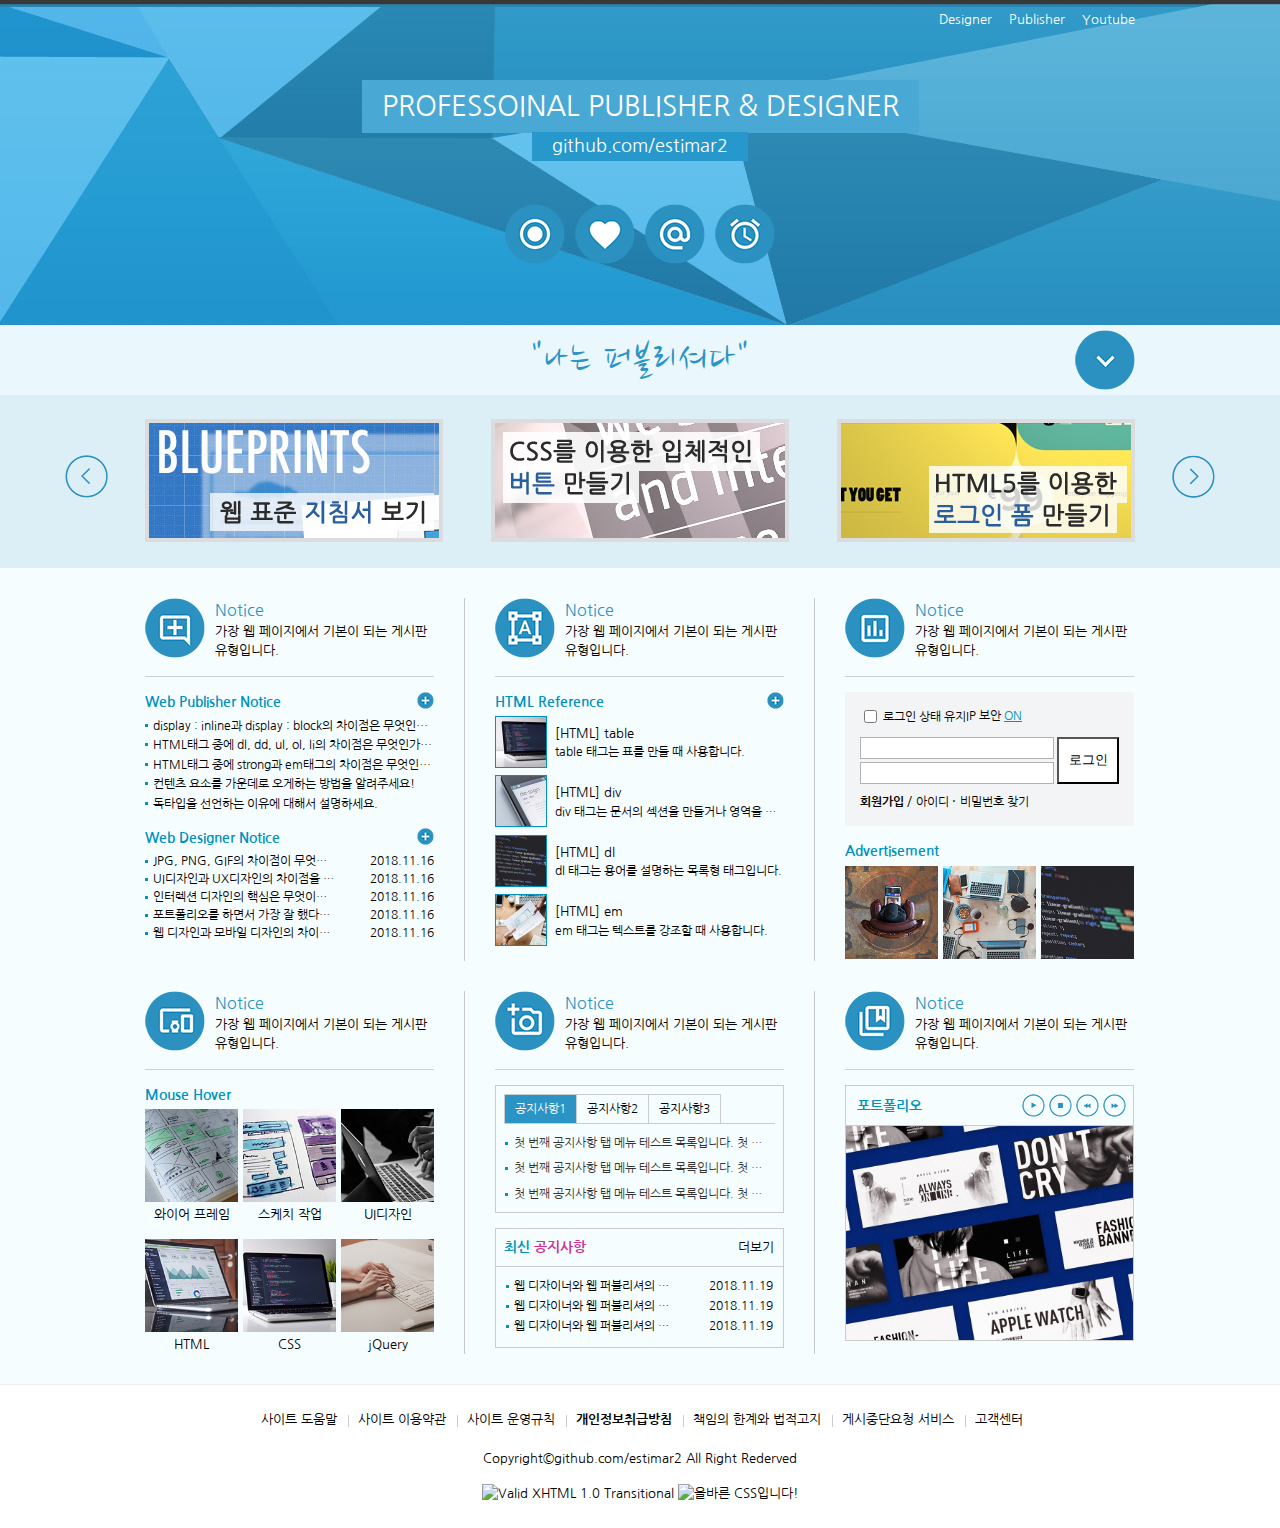
==== dothome_layout/index.html @ 9750e58a "29.Menu script" ====
<!DOCTYPE html>
<html lang="en">
  <head>
    <meta charset="UTF-8" />
    <meta name="viewport" content="width=device-width, initial-scale=1.0" />
    <meta name="author" content="song" />
    <meta name="description" content="웹 표준을 준수한 예제 사이트 입니다." />
    <meta
      name="keywords"
      content="웹스토리보이, 웹표준, 웹접근성, 사이트 만들기"
    />
    <meta name="generator" content="vscode" />
    <title>WEB STANDARD SITE_01</title>

    <!-- script -->

    <!-- google font -->
    <link
      href="https://fonts.googleapis.com/css2?family=Nanum+Gothic:wght@400;700;800&display=swap"
      rel="stylesheet"
    />
    <link
      href="https://fonts.googleapis.com/css2?family=Nanum+Brush+Script&display=swap"
      rel="stylesheet"
    />
    <!-- style -->
    <link rel="stylesheet" href="css/reset.css" />
    <link rel="stylesheet" href="css/style.css" />
  </head>
  <body>
    <!-- skip navigation -->
    <div id="skip">
      <a href="#cont_nav">전체 메뉴 바로가기</a>
      <a href="#cont_ban">베너 영역 바로가기</a>
      <a href="#cont_cont">컨텐츠 영역 바로가기</a>
    </div>

    <!-- wrap -->
    <div id="wrap">
      <!-- header -->
      <div id="header">
        <div class="container">
          <div class="header">
            <!-- header_menu -->
            <div class="header_menu">
              <a href="https://wiss.tistory.com" target="_blank">Designer</a>
              <a href="https://webstoryboy" target="_blank">Publisher</a>
              <a
                href="https://www.youtube.com/channel/UCsvQSv7EeCMHyYb9ENKAJZw"
                target="_blank"
                >Youtube</a
              >
            </div>

            <!-- header_tit -->
            <div class="header_tit">
              <h1>Professoinal Publisher &amp; Designer</h1>
              <br />
              <a href="https://github.com/estimar2" target="_blank"
                >github.com/estimar2</a
              >
            </div>

            <!-- 이미지를 표현하는 방법
              1. img 태그로 표현 (=> 의미가 있을 경우) 
                -> 이미지가 없으면 alt 태그로 대체문자 표현
              2. css background 속성으로 표현 (=> 의미가 없을 경우)
                -> 대체문아 필요 X
              3. 이미지를 background 속성 (웹 표준 준수를 위해)
                -> 가상으로 대체문자를 만들어 줌 (IR 효과)
                -> 이미지 스프라이트 기법으로 작업하기 쉬움
            -->
            <!-- header_icon -->
            <div class="header_icon">
              <a href="#" class="icon1">
                <span class="ir_pm">icon1</span>
              </a>
              <a href="#" class="icon2">
                <span class="ir_pm">icon2</span>
              </a>
              <a href="#" class="icon3">
                <span class="ir_pm">icon3</span>
              </a>
              <a href="#" class="icon4">
                <span class="ir_pm">icon4</span>
              </a>
            </div>
          </div>
        </div>
      </div>

      <!-- contents -->
      <div id="contents">
        <!-- cont_nav -->
        <div id="cont_nav">
          <div class="container">
            <h2 class="ir_su">전체메뉴</h2>
            <div class="nav">
              <div>
                <h3>HTML Reference</h3>
                <ol>
                  <li>
                    <a href="#">HTML 태그(Tag)</a>
                  </li>
                  <li>
                    <a href="#">블록 요소/인라인 요소</a>
                  </li>
                  <li>
                    <a href="#">DTD 선언</a>
                  </li>
                  <li>
                    <a href="#">언어 속성 설정</a>
                  </li>
                  <li>
                    <a href="#">HTML &lt;title&gt;</a>
                  </li>
                  <li>
                    <a href="#">HTML &lt;meta&gt;</a>
                  </li>
                  <li>
                    <a href="#">특수문자</a>
                  </li>
                  <li>
                    <a href="#">하이퍼 링크</a>
                  </li>
                  <li>
                    <a href="#">HTML &lt;style&gt;</a>
                  </li>
                  <li>
                    <a href="#">HTML &lt;html&gt;</a>
                  </li>
                  <li>
                    <a href="#">HTML &lt;head&gt;</a>
                  </li>
                  <li>
                    <a href="#">HTML &lt;div&gt;</a>
                  </li>
                  <li>
                    <a href="#">HTML &lt;colgroup&gt;</a>
                  </li>
                  <li>
                    <a href="#">HTML &lt;caption&gt;</a>
                  </li>
                </ol>
              </div>
              <div>
                <h3>CSS Reference</h3>
                <ol>
                  <li>
                    <a href="#">CSS 선택자</a>
                  </li>
                  <li>
                    <a href="#">CSS 단위</a>
                  </li>
                  <li>
                    <a href="#">CSS 색상</a>
                  </li>
                  <li>
                    <a href="#">CSS 선언 방법</a>
                  </li>
                  <li>
                    <a href="#">상대주소와 절대주소</a>
                  </li>
                  <li>
                    <a href="#">CSS float</a>
                  </li>
                  <li>
                    <a href="#">이미지 표현 방법</a>
                  </li>
                  <li>
                    <a href="#">이미지 스프라이트</a>
                  </li>
                  <li>
                    <a href="#">IR 효과</a>
                  </li>
                  <li>
                    <a href="#">이미지 최적화</a>
                  </li>
                  <li>
                    <a href="#">background-color</a>
                  </li>
                  <li>
                    <a href="#">border-style</a>
                  </li>
                  <li>
                    <a href="#">font-size</a>
                  </li>
                  <li>
                    <a href="#">text-align</a>
                  </li>
                </ol>
              </div>
              <div class="last">
                <h3>Web Standard</h3>
                <ol>
                  <li>
                    <a href="#">웹 표준</a>
                  </li>
                  <li>
                    <a href="#">웹 접근성</a>
                  </li>
                  <li>
                    <a href="#">W3C</a>
                  </li>
                  <li>
                    <a href="#">웹 접근성 연구소</a>
                  </li>
                  <li>
                    <a href="#">네이버 널리</a>
                  </li>
                  <li>
                    <a href="#">다음 다룸</a>
                  </li>
                  <li>
                    <a href="#">WebStandard</a>
                  </li>
                </ol>
              </div>
            </div>
          </div>
        </div>

        <!-- cont_tit -->
        <div id="cont_tit">
          <div class="container">
            <div class="tit">
              <h2>"나는 퍼블리셔다"</h2>
              <a href="#" class="btn">
                <span class="ir_pm">전체메뉴</span>
              </a>
            </div>
          </div>
        </div>

        <!-- cont_ban -->
        <div id="cont_ban">
          <div class="container">
            <div class="ban">
              <a href="#" class="prev">
                <span class="ir_pm">이전 이미지</span>
              </a>
              <ul>
                <li class="ban_img1">
                  <a href="#">
                    <img
                      src="./img/banner_link1.jpg"
                      alt="웹 표준 지침서 보기"
                    />
                  </a>
                </li>
                <li class="ban_img2">
                  <a href="#">
                    <img
                      src="./img/banner_link2.jpg"
                      alt="CSS를 이용한 입체적인 버튼 만들기"
                    />
                  </a>
                </li>
                <li class="ban_img3">
                  <a href="#">
                    <img
                      src="./img/banner_link3.jpg"
                      alt="HTML5를 이용한 로그인 폼 만들기"
                    />
                  </a>
                </li>
              </ul>
              <a href="#" class="next">
                <span class="ir_pm">다음 이미지</span>
              </a>
            </div>
          </div>
        </div>

        <!-- cont_cont -->
        <div id="cont_cont">
          <div class="container">
            <div class="cont">
              <!-- col1 -->
              <div class="column col1">
                <h3>
                  <span class="ico_img ir_pm">icon1</span>
                  <span class="ico_tit">Notice</span>
                </h3>
                <p class="ico_desc">
                  가장 웹 페이지에서 기본이 되는 게시판 유형입니다.
                </p>
                <!-- Notice -->
                <div class="notice">
                  <h4>Web Publisher Notice</h4>
                  <ul>
                    <li>
                      <a href="#"
                        >display : inline과 display : block의 차이점은
                        무엇인가요?</a
                      >
                    </li>
                    <li>
                      <a href="#">
                        HTML태그 중에 dl, dd, ul, ol, li의 차이점은 무엇인가요?
                      </a>
                    </li>
                    <li>
                      <a href="#">
                        HTML태그 중에 strong과 em태그의 차이점은 무엇인가요?
                      </a>
                    </li>
                    <li>
                      <a href="#"
                        >컨텐츠 요소를 가운데로 오게하는 방법을 알려주세요!</a
                      >
                    </li>
                    <li>
                      <a href="#">
                        독타입을 선언하는 이유에 대해서 설명하세요.
                      </a>
                    </li>
                  </ul>
                  <a href="#" class="more ir_pm" title="더보기">더보기</a>
                </div>

                <!-- Notice2 -->
                <div class="notice2">
                  <h4>Web Designer Notice</h4>
                  <ul>
                    <li>
                      <a href="#">JPG, PNG, GIF의 차이점이 무엇인가요?</a>
                      <span>2018.11.16</span>
                    </li>
                    <li>
                      <a href="#">UI디자인과 UX디자인의 차이점을 설명하세요.</a>
                      <span>2018.11.16</span>
                    </li>
                    <li>
                      <a href="#"
                        >인터렉션 디자인의 핵심은 무엇이라고 생각하나요?</a
                      >
                      <span>2018.11.16</span>
                    </li>
                    <li>
                      <a href="#"
                        >포트폴리오를 하면서 가장 잘 했다고 생각하는 부분은
                        무엇인가요?</a
                      >
                      <span>2018.11.16</span>
                    </li>
                    <li>
                      <a href="#"
                        >웹 디자인과 모바일 디자인의 차이가 무엇이라고
                        생각하나요?</a
                      >
                      <span>2018.11.16</span>
                    </li>
                  </ul>
                  <a href="#" class="more ir_pm" title="더보기">더보기</a>
                </div>
              </div>
              <!-- col2 -->
              <div class="column col2">
                <h3>
                  <span class="ico_img ir_pm">icon2</span>
                  <span class="ico_tit">Notice</span>
                </h3>
                <p class="ico_desc">
                  가장 웹 페이지에서 기본이 되는 게시판 유형입니다.
                </p>
                <!-- Notice3 -->
                <div class="notice3">
                  <h4>HTML Reference</h4>
                  <ul>
                    <li>
                      <a href="#">
                        <img src="./img/notice01.jpg" alt="이미지1" />
                        <strong>[HTML] table</strong>
                        <span>table 태그는 표를 만들 때 사용합니다.</span>
                      </a>
                    </li>
                    <li>
                      <a href="#">
                        <img src="./img/notice02.jpg" alt="이미지2" />
                        <strong>[HTML] div</strong>
                        <span
                          >div 태그는 문서의 섹션을 만들거나 영역을 나눌 때
                          사용합니다.</span
                        >
                      </a>
                    </li>
                    <li>
                      <a href="#">
                        <img src="./img/notice03.jpg" alt="이미지3" />
                        <strong>[HTML] dl</strong>
                        <span
                          >dl 태그는 용어를 설명하는 목록형 태그입니다.</span
                        >
                      </a>
                    </li>
                    <li>
                      <a href="#">
                        <img src="./img/notice04.jpg" alt="이미지4" />
                        <strong>[HTML] em</strong>
                        <span>em 태그는 텍스트를 강조할 때 사용합니다.</span>
                      </a>
                    </li>
                  </ul>
                  <a href="#" class="more ir_pm" title="더보기">더보</a>
                </div>
              </div>
              <!-- col3 -->
              <div class="column col3">
                <h3>
                  <span class="ico_img ir_pm">icon3</span>
                  <span class="ico_tit">Notice</span>
                </h3>
                <p class="ico_desc">
                  가장 웹 페이지에서 기본이 되는 게시판 유형입니다.
                </p>
                <!-- Login -->
                <div id="login_wrap">
                  <h4 class="ir_su">로그인 정보</h4>
                  <form id="login_form" name="login_form" action="post">
                    <fieldset>
                      <legend class="ir_su">로그인 및 관련 설정</legend>
                      <div class="login_header">
                        <h5 class="ir_su">로그인 보안</h5>
                        <div class="ih_check">
                          <input
                            id="infor_check"
                            class="input_check"
                            type="checkbox"
                          />
                          <label for="infor_check">로그인 상태 유지</label>
                        </div>
                        <div class="lh_ip">
                          IP 보안
                          <em>ON</em>
                        </div>
                      </div>
                      <div class="login_content">
                        <h5 class="ir_su">로그인 영역</h5>
                        <div class="ic_text">
                          <label for="uid" class="ir_su">아이디</label>
                          <input
                            id="uid"
                            name="uid"
                            class="input_text"
                            type="text"
                            maxlength="20"
                          />
                          <label for="upw" class="ir_su">비밀번호</label>
                          <input
                            id="upw"
                            name="upw"
                            class="input_text"
                            type="password"
                          />
                        </div>
                        <button class="ic_btn" type="submit">로그인</button>
                      </div>
                      <div class="login_footer">
                        <h4 class="ir_su">로그인 문제해결</h4>
                        <ul>
                          <li>
                            <a href="#">
                              <strong>회원가입</strong>
                            </a>
                          </li>
                          /
                          <li>
                            <a href="#">
                              아이디
                            </a>
                            &middot;
                            <a href="#">비밀번호 찾기</a>
                          </li>
                        </ul>
                      </div>
                    </fieldset>
                  </form>
                </div>

                <!-- POP UP -->
                <div class="popup">
                  <h4>Advertisement</h4>
                  <ul>
                    <li>
                      <a href="#">
                        <img src="./img/sban07.jpg" alt="광고07" />
                      </a>
                    </li>
                    <li>
                      <a href="#">
                        <img src="./img/sban08.jpg" alt="광고08" />
                      </a>
                    </li>
                    <li class="last">
                      <a href="#">
                        <img src="./img/sban09.jpg" alt="광고09" />
                      </a>
                    </li>
                  </ul>
                </div>
              </div>
              <!-- col4 -->
              <div class="column col4">
                <h3>
                  <span class="ico_img ir_pm">icon4</span>
                  <span class="ico_tit">Notice</span>
                </h3>
                <p class="ico_desc">
                  가장 웹 페이지에서 기본이 되는 게시판 유형입니다.
                </p>
                <!-- Notice4, hover effect -->
                <div class="notice_hover">
                  <h4>Mouse Hover</h4>
                  <ul>
                    <li>
                      <a href="#">
                        <span>
                          <img src="./img/sban01.jpg" alt="와이어 프레임" />
                          <em>바로가기</em>
                        </span>
                        <strong>와이어 프레임</strong>
                      </a>
                    </li>
                    <li>
                      <a href="#">
                        <span>
                          <img src="./img/sban02.jpg" alt="스케치 작업" />
                          <em>바로가기</em>
                        </span>
                        <strong>스케치 작업</strong>
                      </a>
                    </li>
                    <li class="last">
                      <a href="#">
                        <span>
                          <img src="./img/sban03.jpg" alt="UI디자인" />
                          <em>바로가기</em>
                        </span>
                        <strong>UI디자인</strong>
                      </a>
                    </li>
                  </ul>
                </div>
                <!-- Notice4, hover effect2 -->
                <div class="notice_hover2 mt15">
                  <h4 class="ir_su">Mouse Hover</h4>
                  <ul>
                    <li>
                      <a href="#">
                        <span>
                          <img src="./img/sban04.jpg" alt="HTML" />
                          <em>바로가기</em>
                        </span>
                        <strong>HTML</strong>
                      </a>
                    </li>
                    <li>
                      <a href="#">
                        <span>
                          <img src="./img/sban05.jpg" alt="CSS" />
                          <em>바로가기</em>
                        </span>
                        <strong>CSS</strong>
                      </a>
                    </li>
                    <li class="last">
                      <a href="#">
                        <span>
                          <img src="./img/sban06.jpg" alt="jQuery" />
                          <em>바로가기</em>
                        </span>
                        <strong>jQuery</strong>
                      </a>
                    </li>
                  </ul>
                </div>
              </div>
              <!-- col5 -->
              <div class="column col5">
                <h3>
                  <span class="ico_img ir_pm">icon5</span>
                  <span class="ico_tit">Notice</span>
                </h3>
                <p class="ico_desc">
                  가장 웹 페이지에서 기본이 되는 게시판 유형입니다.
                </p>
                <!-- Tab Menu -->
                <div class="tab_menu">
                  <h4 class="ir_su">Tab Menu</h4>
                  <ul>
                    <li class="active">
                      <a href="">공지사항1</a>
                      <ul>
                        <li>
                          <a href="#">
                            첫 번째 공지사항 탭 메뉴 테스트 목록입니다. 첫 번째
                            공지사항 탭 메뉴 테스트 목록입니다.
                          </a>
                        </li>
                        <li>
                          <a href="#">
                            첫 번째 공지사항 탭 메뉴 테스트 목록입니다. 첫 번째
                            공지사항 탭 메뉴 테스트 목록입니다.
                          </a>
                        </li>
                        <li>
                          <a href="#">
                            첫 번째 공지사항 탭 메뉴 테스트 목록입니다. 첫 번째
                            공지사항 탭 메뉴 테스트 목록입니다.
                          </a>
                        </li>
                      </ul>
                    </li>
                    <li>
                      <a href="">공지사항2</a>
                      <ul style="display: none;">
                        <li>
                          <a href="#">
                            두 번째 공지사항 탭 메뉴 테스트 목록입니다.
                          </a>
                        </li>
                        <li>
                          <a href="#">
                            두 번째 공지사항 탭 메뉴 테스트 목록입니다.
                          </a>
                        </li>
                        <li>
                          <a href="#">
                            두 번째 공지사항 탭 메뉴 테스트 목록입니다.
                          </a>
                        </li>
                      </ul>
                    </li>
                    <li>
                      <a href="">공지사항3</a>
                      <ul style="display: none;">
                        <li>
                          <a href="#">
                            세 번째 공지사항 탭 메뉴 테스트 목록입니다.
                          </a>
                        </li>
                        <li>
                          <a href="#">
                            세 번째 공지사항 탭 메뉴 테스트 목록입니다.
                          </a>
                        </li>
                        <li>
                          <a href="#">
                            세 번째 공지사항 탭 메뉴 테스트 목록입니다.
                          </a>
                        </li>
                      </ul>
                    </li>
                  </ul>
                </div>

                <!-- Notice4 -->
                <div class="notice4 mt15">
                  <h4>최신 <em>공지사항</em></h4>
                  <ul>
                    <li>
                      <a href="#">
                        웹 디자이너와 웹 퍼블리셔의 차이점은 무엇인가요?</a
                      >
                      <span>2018.11.19</span>
                    </li>
                    <li>
                      <a href="#">
                        웹 디자이너와 웹 퍼블리셔의 차이점은 무엇인가요?</a
                      >
                      <span>2018.11.19</span>
                    </li>
                    <li>
                      <a href="#">
                        웹 디자이너와 웹 퍼블리셔의 차이점은 무엇인가요?</a
                      >
                      <span>2018.11.19</span>
                    </li>
                  </ul>
                  <a href="#" class="more" title="더보기">더보기</a>
                </div>
              </div>
              <!-- col6 -->
              <div class="column col6">
                <h3>
                  <span class="ico_img ir_pm">icon6</span>
                  <span class="ico_tit">Notice</span>
                </h3>
                <p class="ico_desc">
                  가장 웹 페이지에서 기본이 되는 게시판 유형입니다.
                </p>
                <!-- Gallery -->
                <div class="gallery">
                  <h4>포트폴리오</h4>
                  <div class="gallery_btn">
                    <ul>
                      <li class="gb_icon1">
                        <a href="#">
                          <span class="ir_pm">시작</span>
                        </a>
                      </li>
                      <li class="gb_icon2">
                        <a href="#">
                          <span class="ir_pm">정지</span>
                        </a>
                      </li>
                      <li class="gb_icon3">
                        <a href="#">
                          <span class="ir_pm">이전 이미지</span>
                        </a>
                      </li>
                      <li class="gb_icon4">
                        <a href="#">
                          <span class="ir_pm">다음 이미지</span>
                        </a>
                      </li>
                    </ul>
                  </div>
                  <div class="gallery_img">
                    <ul>
                      <li>
                        <a href="#">
                          <img src="./img/gallery01.jpg" alt="갤러리 이미지1" />
                        </a>
                      </li>
                      <li>
                        <a href="#">
                          <img src="./img/gallery02.jpg" alt="갤러리 이미지2" />
                        </a>
                      </li>
                      <li>
                        <a href="#">
                          <img src="./img/gallery03.jpg" alt="갤러리 이미지3" />
                        </a>
                      </li>
                      <li>
                        <a href="#">
                          <img src="./img/gallery04.jpg" alt="갤러리 이미지4" />
                        </a>
                      </li>
                    </ul>
                  </div>
                </div>
              </div>
            </div>
          </div>
        </div>
      </div>

      <!-- footer -->
      <div id="footer">
        <div class="container">
          <h2 class="ir_su">푸터영역</h2>
          <div class="footer">
            <ul>
              <li>
                <a href="#">사이트 도움말</a>
              </li>
              <li>
                <a href="#">사이트 이용약관</a>
              </li>
              <li>
                <a href="#">사이트 운영규칙</a>
              </li>
              <li>
                <a href="#"><strong>개인정보취급방침</strong></a>
              </li>
              <li>
                <a href="#">책임의 한계와 법적고지</a>
              </li>
              <li>
                <a href="#">게시중단요청 서비스</a>
              </li>
              <li>
                <a href="#">고객센터</a>
              </li>
            </ul>
            <address>
              Copyright&copy;github.com/estimar2 All Right Rederved
            </address>
            <div class="w3c">
              <a
                href="http://validator.w3.org/check?uri=referer"
                target="_blank"
              >
                <img
                  src="http://www.w3.org/Icons/valid-xhtml10"
                  alt="Valid XHTML 1.0 Transitional"
                  height="31"
                  width="88"
                />
              </a>
              <a
                href="http://jigsaw.w3.org/css-validator/check/referer"
                target="_blank"
              >
                <img
                  style="border: 0; width: 88px; height: 31px;"
                  src="http://jigsaw.w3.org/css-validator/images/vcss-blue"
                  alt="올바른 CSS입니다!"
                />
              </a>
            </div>
          </div>
        </div>
      </div>
    </div>

    <!-- jQuery -->
    <script src="https://ajax.googleapis.com/ajax/libs/jquery/3.5.1/jquery.min.js"></script>
    <script type="text/javascript">
      // 버튼을 클릭하면 전체 메뉴가 보이도록
      $(".tit .btn").click(function (e) {
        e.preventDefault();
        // $("#cont_nav").css("display", "block");
        // $("#cont_nav").show();
        // $("#cont_nav").fadeIn();
        // $("#cont_nav").slideDown();
        // $("#cont_nav").toggle();
        // $("#cont_nav").fadeToggle();
        $("#cont_nav").slideToggle();
        $(this).toggleClass("on");
      });
    </script>
  </body>
</html>
---- dothome_layout/css/style.css ----
@charset "utf-8";

body {
  font-family: "Nanum Gothic", sans-serif;

  color: #222;
  font-size: 13px;
  font-weight: normal;

  line-height: 1.5;
}

/* margin, padding */
.mt10 {
  margin-top: 10px !important;
}
.mt15 {
  margin-top: 15px !important;
}
.mt20 {
  margin-top: 20px !important;
}
.mt25 {
  margin-top: 25px !important;
}
.mt30 {
  margin-top: 30px !important;
}
.mt35 {
  margin-top: 35px !important;
}
.mt40 {
  margin-top: 40px !important;
}
.mt45 {
  margin-top: 45px !important;
}
.mt50 {
  margin-top: 50px !important;
}

/* skip navigation */
#skip {
  position: relative;
}

#skip a {
  position: absolute;

  top: -35px;
  left: 0;

  width: 160px;

  line-height: 30px;

  text-align: center;

  border: 1px solid #fff;

  color: #fff;
  background: #333;
}

#skip a:active,
#skip a:focus {
  top: 0;
}

/* layouts */
#wrap {
}

#header {
  height: 325px;

  background: url(../img/header_bg.jpg) center top repeat-x;
}

#contents {
}

#footer {
  border-top: 1px solid #eee;
}

/* cont_layout */
#cont_nav {
  background: #f6fdff;

  display: none;
}

#cont_tit {
  background: #eaf7fd;
}

#cont_ban {
  background: #dceff7;
}

#cont_cont {
  background: #f6fdff;
}

/* container */
.container {
  width: 990px;
  height: inherit;

  margin: 0 auto;

  /* background: rgba(255, 255, 255, 0.3); */
}

/* header */
.header .header_menu {
  text-align: right;
}

.header .header_menu a {
  color: #fff;

  padding: 10px 0px 10px 13px;

  display: inline-block;
}

.header .header_menu a:hover {
  color: #666;
}

.header .header_tit {
  text-align: center;
}

.header .header_tit h1 {
  display: inline-block;

  background: #4aa8d4;

  color: #fff;
  font-size: 28px;

  text-transform: uppercase;

  padding: 5px 20px 6px 20px;

  margin-top: 40px;
}

.header .header_tit a {
  background: #2698cb;

  color: #fff;
  font-size: 18px;

  padding: 5px 20px 6px 20px;
}

.header .header_icon {
  text-align: center;

  margin-top: 30px;
}

.header .header_icon a {
  display: inline-block;

  width: 60px;
  height: 60px;

  margin: 0px 3px;

  background: url(../img/icon.png);
}

.header .header_icon a.icon1 {
  background-position: 0 0;
}

.header .header_icon a.icon2 {
  background-position: 0 -60px;
}

.header .header_icon a.icon3 {
  background-position: 0 -120px;
}

.header .header_icon a.icon4 {
  background-position: 0 -180px;
}

/* icon hover */
.header .header_icon a.icon1:hover {
  background-position: -60px 0;
}

.header .header_icon a.icon2:hover {
  background-position: -60px -60px;
}

.header .header_icon a.icon3:hover {
  background-position: -60px -120px;
}

.header .header_icon a.icon4:hover {
  background-position: -60px -180px;
}

/* IR 효과 */
/* 1. 의미있는 이미지의 대체 텍스트를 제고하는 경우 사용 */
.ir_pm {
  display: block;

  overflow: hidden;

  font-size: 0;
  line-height: 0;

  text-indent: -999px;
}

/* 2. 의미있는 이미지의 대체 텍스트로 이미지가 없어도 텍스트를 보여주고자 할 경우 사용 */
/* .ir_wa {
  display: block;

  width: 100%;
  height: 100%;

  overflow: hidden;

  position: relative;

  z-index: -1;
} */

/* 3. 대체 텍스트가 아닌 접근성을 위한 숨김 텍스트를 제공할 때 사용 */
.ir_su {
  overflow: hidden;

  position: absolute;

  width: 0;
  height: 0;

  line-height: 0;

  text-indent: -999px;
}

/* {float : left} 로 인한 영영깨짐 => {height : 0} 방지법
      1.깨지는 영역에 똑같이 float : left 사용
          => 좋지 않음 : 모든 박스에 float : left 를 사용해야함
      2. float 의 성질을 차단하는 clear : both 를 사용
          => 좋지 않음 : 어떤 영역이 깨졌는지 찾기 어려움
      3. float 을 사용한 상위박스한테 overflow : hidden 을 사용
          => 사용 : 현재는 가장 많이 사용
      4. clearfix 를 사용
          => 제일 좋은 방법
      
*/
/* all menu */
.nav {
  overflow: hidden;

  padding: 30px 0;
}

.nav > div {
  width: 40%;

  float: left;
}

/* :last-child => ie9부터 사용 가능 */
.nav > div:last-child {
  width: 20%;
}

.nav > div.last {
  width: 20%;
}

.nav > div ol {
  overflow: hidden;
}

.nav > div ol li {
  width: 50%;

  float: left;
}

.nav > div.last ol li {
  width: 100%;
}

.nav > div h3 {
  color: #25a2d0;

  font-size: 18px;

  margin-bottom: 4px;
}

.nav > div ol li a:hover {
  text-decoration: underline;
}

/* cont_tit */
.tit {
  position: relative;
}

.tit h2 {
  color: #2c94c4;

  font-size: 40px;
  font-family: "Nanum Brush Script", cursive;

  text-align: center;

  letter-spacing: 2px;

  padding: 5px 0px;
}

.tit .btn {
  position: absolute;

  top: 5px;
  right: 0;

  width: 60px;
  height: 60px;

  background: url(../img/icon.png) no-repeat 0px -600px;
}

.tit .btn.on {
  background-position: 0px -660px;
}

/* cont_ban */
.ban {
  position: relative;

  padding: 24px 0px 20px 0px;
}

.ban a.prev {
  width: 43px;
  height: 43px;

  position: absolute;

  top: 60px;
  left: -80px;

  background: url(../img/icon.png) no-repeat -150px 0px;
}

.ban a.prev:hover {
  background-position: -193px 0px;
}

.ban a.next {
  width: 43px;
  height: 43px;

  position: absolute;

  top: 60px;
  right: -80px;

  background: url(../img/icon.png) no-repeat -150px -43px;
}

.ban a.next:hover {
  background-position: -193px -43px;
}

.ban ul {
  overflow: hidden;
}

.ban .ban_img1 {
  text-align: left;
}

.ban .ban_img2 {
  text-align: center;
}

.ban .ban_img3 {
  text-align: right;
}

.ban ul li {
  width: 330px;

  float: left;
}

.ban ul li img {
  border: 4px solid #dcdcdc;
}

.ban ul li img:hover {
  border-color: #98bcdc;
}

.ban ul li:nth-child(2) {
  text-align: center;
}

.ban ul li:last-child {
  text-align: right;
}

/* cont_cont */
.cont {
  overflow: hidden;

  padding-top: 30px;
}

.cont .column {
  width: 289px;
  height: 363px;

  position: relative;

  float: left;

  margin: 0px 30px 30px 0px;
  padding-right: 30px;
}

.cont .col1 {
  border-right: 1px solid #c8c8c8;
}

.cont .col2 {
  border-right: 1px solid #c8c8c8;
}

.cont .col3 {
  margin-right: 0;
  padding-right: 0;
}

.cont .col4 {
  border-right: 1px solid #c8c8c8;
}

.cont .col5 {
  border-right: 1px solid #c8c8c8;
}

.cont .col6 {
  margin-right: 0;
  padding-right: 0;
}

.cont .column .ico_img {
  width: 60px;
  height: 60px;

  display: block;

  background: url(../img/icon.png) no-repeat;

  position: absolute;

  top: 0;
  left: 0;
}

.cont .column .ico_tit {
  padding-left: 70px;

  color: #2c94c4;
  font-size: 16px;
}

.cont .column .ico_desc {
  padding-left: 70px;
  padding-bottom: 15px;

  border-bottom: 1px solid #d0d0d0;

  margin-bottom: 15px;
}

.cont .col1 .ico_img {
  background-position: 0px -240px;
}

.cont .col2 .ico_img {
  background-position: 0px -300px;
}

.cont .col3 .ico_img {
  background-position: 0px -360px;
}

.cont .col4 .ico_img {
  background-position: 0px -420px;
}

.cont .col5 .ico_img {
  background-position: 0px -480px;
}

.cont .col6 .ico_img {
  background-position: 0px -540px;
}

.cont .col1 .ico_img:hover {
  background-position: -60px -240px;
}

.cont .col2 .ico_img:hover {
  background-position: -60px -300px;
}

.cont .col3 .ico_img:hover {
  background-position: -60px -360px;
}

.cont .col4 .ico_img:hover {
  background-position: -60px -420px;
}

.cont .col5 .ico_img:hover {
  background-position: -60px -480px;
}

.cont .col6 .ico_img:hover {
  background-position: -60px -540px;
}

/* Notice */
.notice {
  position: relative;
}

.notice h4 {
  color: #0093bd;

  font-size: 14px;
  font-weight: bold;

  padding-bottom: 3px;
}

.notice ul li {
  overflow: hidden;
  text-overflow: ellipsis;
  white-space: nowrap;

  background: url(../img/dot.gif) no-repeat 0px 8px;

  padding-left: 8px;
}

.notice ul li a {
  font-size: 12px;
}

.notice ul li:hover a {
  text-decoration: underline;
}

.notice a.more {
  width: 17px;
  height: 17px;

  position: absolute;

  top: 0;
  right: 0;

  display: block;

  background: url(../img/icon.png) no-repeat -150px -90px;
}

.notice a.more:hover {
  background-position: -167px -90px;
}

/* Notice2 */
.notice2 {
  position: relative;

  margin-top: 15px;
}

.notice2 h4 {
  color: #0093bd;

  font-size: 14px;
  font-weight: bold;

  padding-bottom: 3px;
}

.notice2 li {
  overflow: hidden;

  background: url(../img/dot.gif) no-repeat 0px 8px;

  padding-left: 8px;
}

.notice2 li a {
  width: 65%;

  float: left;

  font-size: 12px;

  overflow: hidden;
  text-overflow: ellipsis;
  white-space: nowrap;
}

.notice2 li:hover a,
.notice2 li:hover span {
  text-decoration: underline;
}

.notice2 li span {
  width: 30%;

  float: right;

  font-size: 12px;

  text-align: right;
}

.notice2 a.more {
  width: 17px;
  height: 17px;

  position: absolute;

  top: 0;
  right: 0;

  display: block;

  background: url(../img/icon.png) no-repeat -150px -90px;
}

.notice2 a.more:hover {
  background-position: -167px -90px;
}

/* Notice3 */
.notice3 {
  position: relative;
}

.notice3 h4 {
  color: #0093bd;

  font-size: 14px;
  font-weight: bold;

  padding-bottom: 3px;
}

.notice3 li {
  position: relative;

  padding: 8px 0px 14px 60px;
}

.notice3 li a img {
  width: 50px;

  position: absolute;

  top: 0;
  left: 0;

  border: 1px solid #0093bd;
}

.notice3 li a strong {
  display: block;
}

.notice3 li:hover a strong {
  font-weight: bold;

  text-decoration: underline;
}

.notice3 li a span {
  display: block;

  font-size: 12px;

  overflow: hidden;
  text-overflow: ellipsis;
  white-space: nowrap;
}

.notice3 li:hover a span {
  text-decoration: underline;
}

.notice3 a.more {
  width: 17px;
  height: 17px;

  position: absolute;

  top: 0;
  right: 0;

  display: block;

  background: url(../img/icon.png) no-repeat -150px -90px;
}

.notice3 a.more:hover {
  background-position: -167px -90px;
}

/* login */
#login_wrap {
  background: #f2f4f5;

  padding: 15px;

  margin-bottom: 15px;
}

.login_header {
  height: 30px;

  font-size: 12px;

  overflow: hidden;
}

.login_header .ih_check {
  float: left;
}

.login_header .ih_check .input_check {
  vertical-align: -2px;
}

.login_header .lh_ip {
  float: left;
}

.login_header .lh_ip em {
  color: #0093bd;

  text-decoration: underline;
}

.login_content {
  position: relative;
}

.login_content .input_text {
  width: 182px;
  height: 16px;

  background: #fff;

  padding: 2px 5px;

  border: 1px solid #b2b2b2;

  margin-bottom: 3px;
}

.login_content .ic_btn {
  width: 62px;
  height: 47px;

  position: absolute;

  top: 0;
  right: 0;

  background: #fff;
}

.login_footer {
  margin-top: 5px;
}

.login_footer li {
  display: inline;
}

.login_footer li a {
  font-size: 12px;
}

.login_footer li a strong {
  font-weight: bold;
}

/* POP UP  */
/* Advertisement */
.popup h4 {
  color: #0094bd;

  font-size: 14px;
  font-weight: bold;

  padding-bottom: 4px;
}

.popup ul {
  overflow: hidden;
}

.popup li {
  width: 93px;

  float: left;

  margin-right: 5px;
}

.popup li.last {
  margin-right: 0;
}

.popup li img {
  width: 100%;
}

/* Notice4 _ Mouse Hover */
.notice_hover h4 {
  color: #0093bd;

  font-size: 14px;
  font-weight: bold;

  padding-bottom: 3px;
}

.notice_hover ul {
  overflow: hidden;
}

.notice_hover li {
  width: 93px;

  float: left;

  margin-right: 5px;

  text-align: center;
}

.notice_hover li:nth-child(3) {
  margin-right: 0;
}

.notice_hover li.last {
  margin-right: 0;
}

.notice_hover li a span {
  width: 93px;
  height: 93px;

  position: relative;

  display: block;

  line-height: 93px;
}

.notice_hover li a span img {
  width: 100%;
}

.notice_hover li a span em {
  visibility: hidden;

  width: 100%;
  height: 100%;

  position: absolute;

  top: 0;
  left: 0;

  color: #fff;

  background: rgba(0, 0, 0, 0.7);
}

.notice_hover li a span:hover em {
  visibility: visible;
}

.notice_hover li a strong {
  display: inline-block;

  padding-top: 3px;
}

/* Notice4 _ Mouse Hover2 */

.notice_hover2 ul {
  overflow: hidden;
}

.notice_hover2 li {
  width: 93px;

  float: left;

  margin-right: 5px;

  text-align: center;
}

.notice_hover2 li:nth-child(3) {
  margin-right: 0;
}

.notice_hover2 li.last {
  margin-right: 0;
}

.notice_hover2 li a span {
  width: 93px;
  height: 93px;

  position: relative;

  display: block;
}

.notice_hover2 li a span img {
  width: 100%;
}

.notice_hover2 li a span em {
  visibility: hidden;

  width: 100%;

  position: absolute;

  left: 0;
  bottom: 0;

  color: #fff;

  background: rgba(0, 0, 0, 0.7);
}

.notice_hover2 li a span:hover em {
  visibility: visible;
}

.notice_hover2 li a strong {
  display: inline-block;

  padding-top: 3px;
}

/* 콘텐츠 요소를 보이지 않게 하는 방법
  1.display : none; -- display : block;
      => 영역이 사라짐
  2. visibility: hidden; -- visibility: visible;
      => 영역유지
  3.opacity: 0; -- opacity: 1;
      => 영역유지
  4. width : 0; height : 0; overflow : hidden;
*/

/* Tab Menu */
.tab_menu {
  height: 110px;

  position: relative;

  border: 1px solid #ccc;

  padding: 8px;
}

.tab_menu ul {
  overflow: hidden;

  border-bottom: 1px solid #ccc;
}

.tab_menu ul li {
  float: left;

  border: 1px solid #ccc;

  margin-right: -1px;
  margin-bottom: -1px;
}

.tab_menu ul li.active {
  color: #fff;

  background: #2c94c4;
}

.tab_menu ul li.active a {
  color: #fff;
}

.tab_menu ul li.active ul li a {
  color: #333;
}

.tab_menu ul li a {
  display: inline-block;

  padding: 5px 10px;

  font-size: 12px;
}

.tab_menu ul li ul {
  width: 270px;

  position: absolute;

  top: 48px;
  left: 0;

  border: 0;
}

.tab_menu ul li ul li {
  float: none;

  border: 0;

  background: url(../img/dot.gif) no-repeat 9px 8px;

  padding-left: 18px;
}

.tab_menu ul li ul li a {
  width: 100%;

  overflow: hidden;
  text-overflow: ellipsis;
  white-space: nowrap;

  padding: 0px 0px 3px;
}

.tab_menu ul li ul li:hover a {
  text-decoration: underline;
}

/* Notice4 */
.notice4 {
  position: relative;

  border: 1px solid #ccc;
}

.notice4 h4 {
  color: #0093bd;

  font-size: 14px;
  font-weight: bold;

  border-bottom: 1px solid #ccc;

  padding: 8px;
}

.notice4 h4 em {
  color: #cf3292;
}

.notice4 ul {
  padding: 10px;
}

.notice4 li {
  overflow: hidden;

  font-size: 12px;

  background: url(../img/dot.gif) no-repeat 0px 8px;

  padding-left: 8px;
  padding-bottom: 2px;
}

.notice4 li a {
  width: 60%;

  float: left;

  overflow: hidden;
  text-overflow: ellipsis;
  white-space: nowrap;
}

.notice4 li:hover a,
.notice4 li:hover span {
  text-decoration: underline;
}

.notice4 li span {
  width: 30%;

  float: right;

  text-align: right;
}

.notice4 a.more {
  position: absolute;

  top: 9px;
  right: 9px;
}

/* Gallery */
.gallery {
  height: 254px;

  overflow: hidden;

  position: relative;

  border: 1px solid #ccc;
}

.gallery h4 {
  color: #0093bd;

  font-size: 14px;
  font-weight: bold;

  border-bottom: 1px solid #ccc;

  padding: 10px 0px 8px 11px;
}

/* Gallery Btn */
.gallery .gallery_btn {
  position: absolute;

  top: 7px;
  right: 5px;
}

.gallery .gallery_btn ul {
  overflow: hidden;
}

.gallery .gallery_btn li {
  float: left;

  margin: 1px 2px;
}

.gallery .gallery_btn li a {
  width: 23px;
  height: 23px;

  display: block;

  background: url(../img/icon.png) no-repeat;
}

.gallery .gallery_btn li.gb_icon1 a {
  background-position: -150px -120px;
}

.gallery .gallery_btn li.gb_icon2 a {
  background-position: -150px -143px;
}

.gallery .gallery_btn li.gb_icon3 a {
  background-position: -150px -166px;
}

.gallery .gallery_btn li.gb_icon4 a {
  background-position: -150px -189px;
}

.gallery .gallery_btn li.gb_icon1 a:hover {
  background-position: -173px -120px;
}

.gallery .gallery_btn li.gb_icon2 a:hover {
  background-position: -173px -143px;
}

.gallery .gallery_btn li.gb_icon3 a:hover {
  background-position: -173px -166px;
}

.gallery .gallery_btn li.gb_icon4 a:hover {
  background-position: -173px -189px;
}

/* Gallery Img */
.gallery .gallery_img img {
  width: 100%;
}

/* Footer */
.footer {
  text-align: center;

  padding: 25px 0px;
}

.footer ul {
  margin-bottom: 20px;
}

.footer li {
  display: inline;

  position: relative;

  padding: 0px 7px 0px 10px;
}

.footer li::before {
  content: "";

  width: 1px;
  height: 12px;

  position: absolute;

  top: 2px;
  left: 0;

  background: #ccc;
}

.footer li:first-child::before {
  content: "";

  width: 0px;
  height: 0px;
}

.footer li:hover a {
  text-decoration: underline;
}

.footer li a strong {
  font-weight: bold;
}

.footer .w3c {
  margin-top: 15px;
}
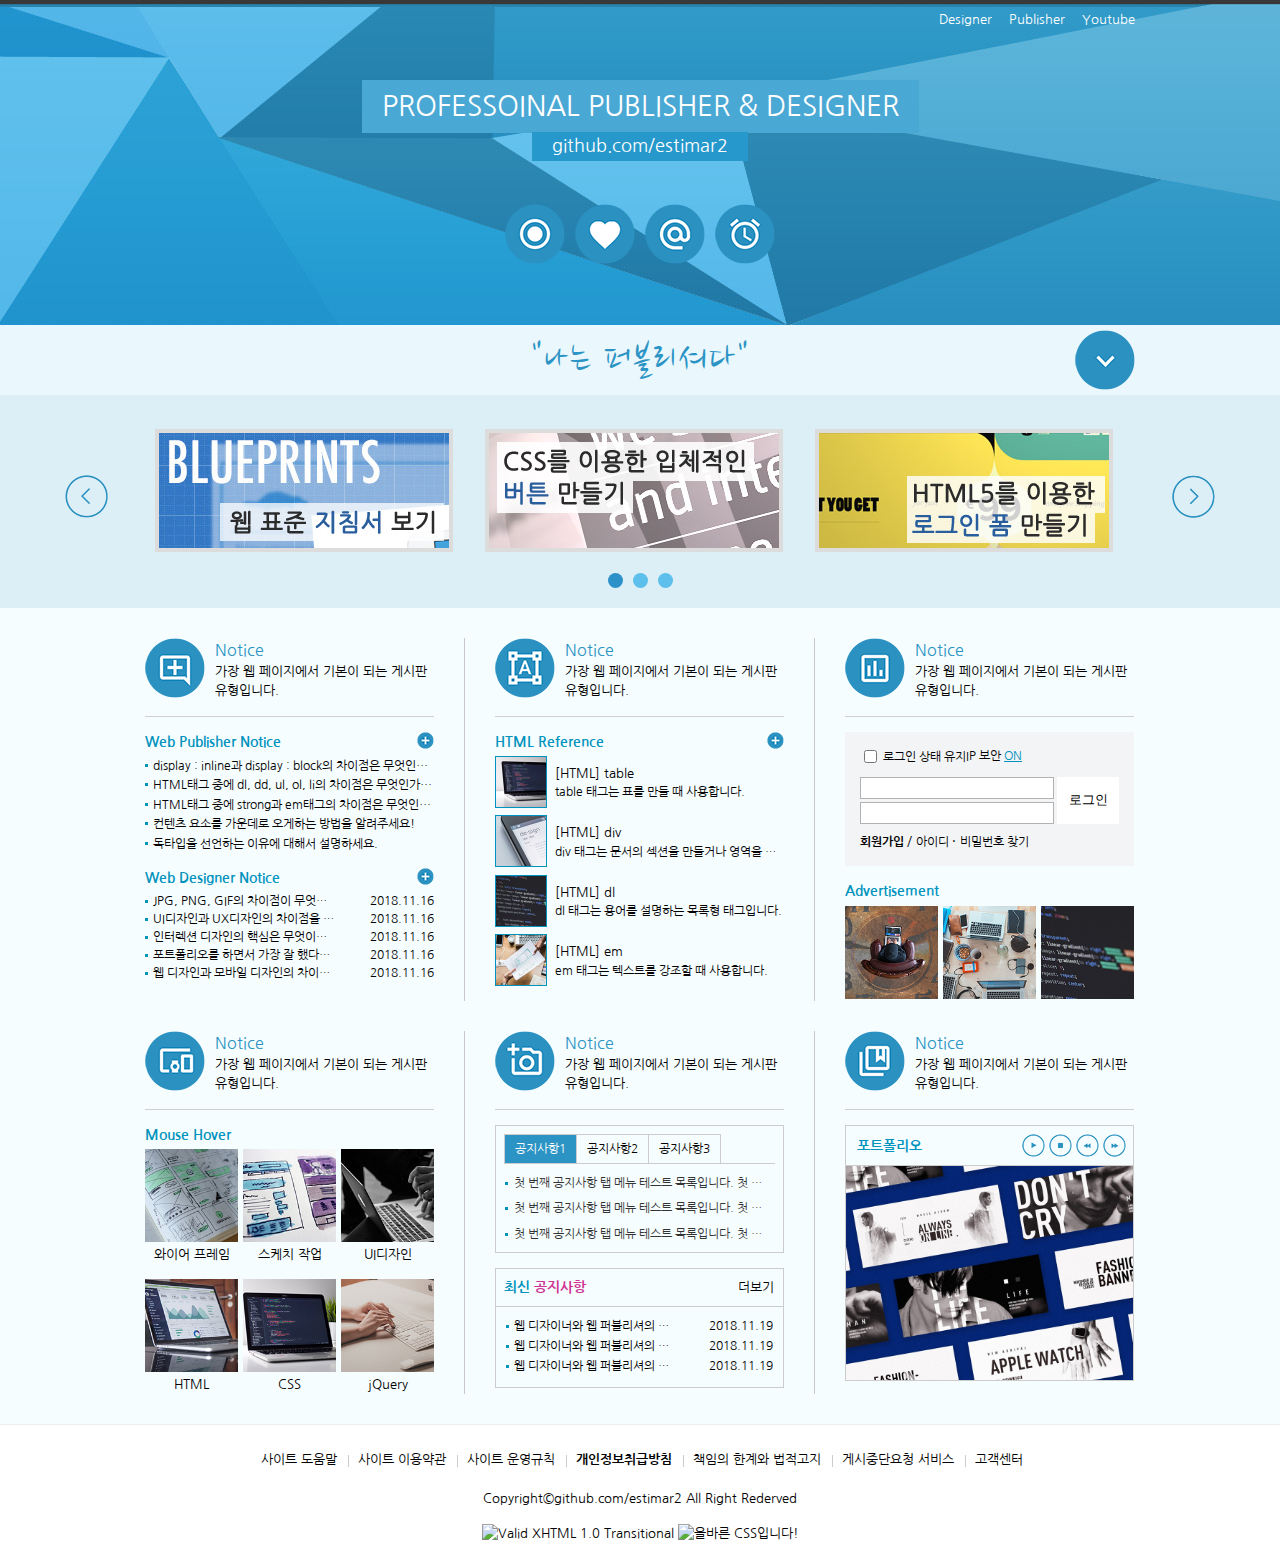
==== commit 10a88dc1: "30.Banner script" ====
--- a/dothome_layout/index.html
+++ b/dothome_layout/index.html
@@ -26,6 +26,7 @@
     <!-- style -->
     <link rel="stylesheet" href="css/reset.css" />
     <link rel="stylesheet" href="css/style.css" />
+    <link rel="stylesheet" href="css/slick.css" />
   </head>
   <body>
     <!-- skip navigation -->
@@ -236,7 +237,7 @@
         <div id="cont_ban">
           <div class="container">
             <div class="ban">
-              <a href="#" class="prev">
+              <!-- <a href="#" class="prev">
                 <span class="ir_pm">이전 이미지</span>
               </a>
               <ul>
@@ -267,7 +268,70 @@
               </ul>
               <a href="#" class="next">
                 <span class="ir_pm">다음 이미지</span>
-              </a>
+              </a> -->
+              <div>
+                <a href="#">
+                  <img src="./img/banner_link1.jpg" alt="웹 표준 지침서 보기" />
+                </a>
+              </div>
+              <div>
+                <a href="#">
+                  <img
+                    src="./img/banner_link2.jpg"
+                    alt="CSS를 이용한 입체적인 버튼 만들기"
+                  />
+                </a>
+              </div>
+              <div>
+                <a href="#">
+                  <img
+                    src="./img/banner_link3.jpg"
+                    alt="HTML5를 이용한 로그인 폼 만들기"
+                  />
+                </a>
+              </div>
+              <div>
+                <a href="#">
+                  <img src="./img/banner_link1.jpg" alt="웹 표준 지침서 보기" />
+                </a>
+              </div>
+              <div>
+                <a href="#">
+                  <img
+                    src="./img/banner_link2.jpg"
+                    alt="CSS를 이용한 입체적인 버튼 만들기"
+                  />
+                </a>
+              </div>
+              <div>
+                <a href="#">
+                  <img
+                    src="./img/banner_link3.jpg"
+                    alt="HTML5를 이용한 로그인 폼 만들기"
+                  />
+                </a>
+              </div>
+              <div>
+                <a href="#">
+                  <img src="./img/banner_link1.jpg" alt="웹 표준 지침서 보기" />
+                </a>
+              </div>
+              <div>
+                <a href="#">
+                  <img
+                    src="./img/banner_link2.jpg"
+                    alt="CSS를 이용한 입체적인 버튼 만들기"
+                  />
+                </a>
+              </div>
+              <div>
+                <a href="#">
+                  <img
+                    src="./img/banner_link3.jpg"
+                    alt="HTML5를 이용한 로그인 폼 만들기"
+                  />
+                </a>
+              </div>
             </div>
           </div>
         </div>
@@ -809,6 +873,8 @@
 
     <!-- jQuery -->
     <script src="https://ajax.googleapis.com/ajax/libs/jquery/3.5.1/jquery.min.js"></script>
+    <!-- slick.js -->
+    <script src="js/slick.min.js"></script>
     <script type="text/javascript">
       // 버튼을 클릭하면 전체 메뉴가 보이도록
       $(".tit .btn").click(function (e) {
@@ -822,6 +888,20 @@
         $("#cont_nav").slideToggle();
         $(this).toggleClass("on");
       });
+
+      // banner
+      // 1. HTML 마크업 세팅
+      // 2. CSS 연동
+      // 3. jQuery 연동
+      // 4. jQuery 호출
+      $(".ban").slick({
+        infinite: true,
+        slidesToShow: 3,
+        slidesToScroll: 3,
+        autoplay: true,
+        autoplaySpeed: 5000,
+        dots: true,
+      });
     </script>
   </body>
 </html>
--- a/dothome_layout/css/style.css
+++ b/dothome_layout/css/style.css
@@ -343,7 +343,7 @@
 }
 
 /* cont_ban */
-.ban {
+/* .ban {
   position: relative;
 
   padding: 24px 0px 20px 0px;
@@ -417,6 +417,103 @@
 
 .ban ul li:last-child {
   text-align: right;
+} */
+
+/* Slick Banner */
+.ban {
+  position: relative;
+
+  padding: 24px 0px 40px 0px;
+}
+
+.ban .slick-slide {
+  margin: 10px;
+}
+
+.ban .slick-prev {
+  width: 43px;
+  height: 43px;
+
+  position: absolute;
+
+  top: 80px;
+  left: -80px;
+
+  background: url(../img/icon.png) no-repeat -150px 0px;
+
+  text-indent: -9999px;
+}
+
+.ban .slick-prev:hover {
+  background-position: -193px 0px;
+}
+
+.ban .slick-next {
+  width: 43px;
+  height: 43px;
+
+  position: absolute;
+
+  top: 80px;
+  right: -80px;
+
+  background: url(../img/icon.png) no-repeat -150px -43px;
+
+  text-indent: -9999px;
+}
+
+.ban .slick-next:hover {
+  background-position: -193px -43px;
+}
+
+.ban img {
+  border: 4px solid #dcdcdc;
+}
+
+.ban img:hover {
+  border-color: #98bcdc;
+}
+
+.ban .slick-dots {
+  width: 100%;
+
+  position: absolute;
+
+  display: block;
+
+  bottom: 15px;
+
+  text-align: center;
+}
+
+.ban .slick-dots li {
+  width: 15px;
+  height: 15px;
+
+  display: inline-block;
+
+  margin: 5px;
+}
+
+.ban .slick-dots li button {
+  width: 15px;
+  height: 15px;
+
+  display: block;
+
+  font-size: 0;
+
+  line-height: 0;
+
+  border-radius: 50%;
+
+  background: #5dbfeb;
+
+  cursor: pointer;
+}
+
+.ban .slick-dots li.slick-active button {
+  background: #2b91c8;
 }
 
 /* cont_cont */
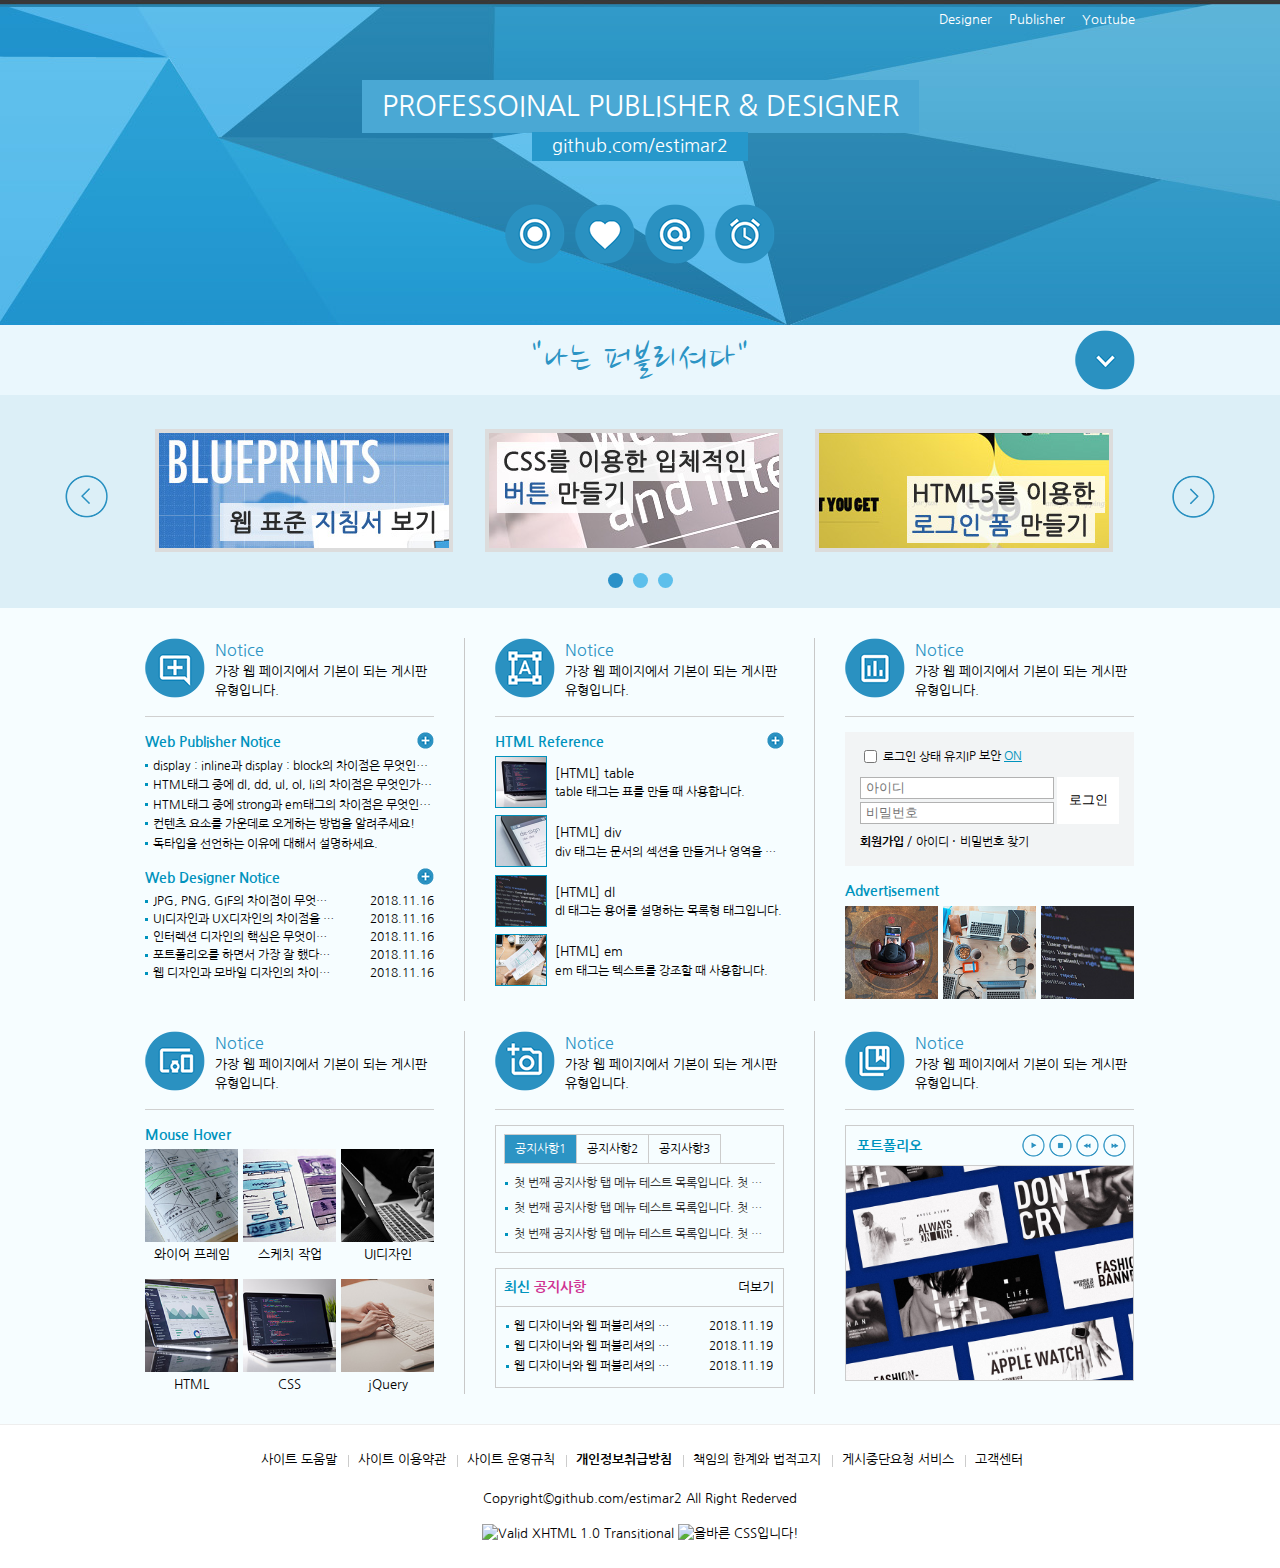
==== commit f9470e8a: "36.finally" ====
--- a/dothome_layout/index.html
+++ b/dothome_layout/index.html
@@ -12,8 +12,6 @@
     <meta name="generator" content="vscode" />
     <title>WEB STANDARD SITE_01</title>
 
-    <!-- script -->
-
     <!-- google font -->
     <link
       href="https://fonts.googleapis.com/css2?family=Nanum+Gothic:wght@400;700;800&display=swap"
@@ -26,7 +24,11 @@
     <!-- style -->
     <link rel="stylesheet" href="css/reset.css" />
     <link rel="stylesheet" href="css/style.css" />
+    <link rel="stylesheet" href="css/banner.css" />
+    <link rel="stylesheet" href="css/notice.css" />
+    <link rel="stylesheet" href="css/gallery.css" />
     <link rel="stylesheet" href="css/slick.css" />
+    <link rel="stylesheet" href="css/lightgallery.css" />
   </head>
   <body>
     <!-- skip navigation -->
@@ -509,6 +511,7 @@
                             class="input_text"
                             type="text"
                             maxlength="20"
+                            placeholder="아이디"
                           />
                           <label for="upw" class="ir_su">비밀번호</label>
                           <input
@@ -516,6 +519,7 @@
                             name="upw"
                             class="input_text"
                             type="password"
+                            placeholder="비밀번호"
                           />
                         </div>
                         <button class="ic_btn" type="submit">로그인</button>
@@ -546,19 +550,34 @@
                 <div class="popup">
                   <h4>Advertisement</h4>
                   <ul>
-                    <li>
+                    <li class="layer">
                       <a href="#">
                         <img src="./img/sban07.jpg" alt="광고07" />
                       </a>
                     </li>
-                    <li>
+                    <li class="window">
                       <a href="#">
                         <img src="./img/sban08.jpg" alt="광고08" />
                       </a>
                     </li>
-                    <li class="last">
-                      <a href="#">
+                    <li class="last lightgallery">
+                      <a href="img/webstandard3.jpg">
                         <img src="./img/sban09.jpg" alt="광고09" />
+                      </a>
+                      <a href="img/webstandard2.jpg" style="display: none;">
+                        <img src="./img/sban09.jpg" alt="웹표준2" />
+                      </a>
+                      <a href="img/webstandard1.jpg" style="display: none;">
+                        <img src="./img/sban09.jpg" alt="웹표준1" />
+                      </a>
+                      <a href="img/webstandard3.jpg" style="display: none;">
+                        <img src="./img/sban09.jpg" alt="웹표준3" />
+                      </a>
+                      <a href="img/webstandard2.jpg" style="display: none;">
+                        <img src="./img/sban09.jpg" alt="웹표준2" />
+                      </a>
+                      <a href="img/webstandard1.jpg" style="display: none;">
+                        <img src="./img/sban09.jpg" alt="웹표준1" />
                       </a>
                     </li>
                   </ul>
@@ -678,7 +697,7 @@
                     </li>
                     <li>
                       <a href="">공지사항2</a>
-                      <ul style="display: none;">
+                      <ul>
                         <li>
                           <a href="#">
                             두 번째 공지사항 탭 메뉴 테스트 목록입니다.
@@ -698,7 +717,7 @@
                     </li>
                     <li>
                       <a href="">공지사항3</a>
-                      <ul style="display: none;">
+                      <ul>
                         <li>
                           <a href="#">
                             세 번째 공지사항 탭 메뉴 테스트 목록입니다.
@@ -758,7 +777,7 @@
                 <div class="gallery">
                   <h4>포트폴리오</h4>
                   <div class="gallery_btn">
-                    <ul>
+                    <!-- <ul>
                       <li class="gb_icon1">
                         <a href="#">
                           <span class="ir_pm">시작</span>
@@ -779,10 +798,30 @@
                           <span class="ir_pm">다음 이미지</span>
                         </a>
                       </li>
-                    </ul>
+                    </ul> -->
+                    <button class="gb_icon1 play">
+                      <span class="ir_pm">
+                        plady
+                      </span>
+                    </button>
+                    <button class="gb_icon2 pause">
+                      <span class="ir_pm">
+                        pause
+                      </span>
+                    </button>
+                    <button class="gb_icon3 prev">
+                      <span class="ir_pm">
+                        prev image
+                      </span>
+                    </button>
+                    <button class="gb_icon4 next">
+                      <span class="ir_pm">
+                        next image
+                      </span>
+                    </button>
                   </div>
                   <div class="gallery_img">
-                    <ul>
+                    <!-- <ul>
                       <li>
                         <a href="#">
                           <img src="./img/gallery01.jpg" alt="갤러리 이미지1" />
@@ -803,7 +842,38 @@
                           <img src="./img/gallery04.jpg" alt="갤러리 이미지4" />
                         </a>
                       </li>
-                    </ul>
+                      <li>
+                        <a href="#">
+                          <img src="./img/gallery05.jpg" alt="갤러리 이미지5" />
+                        </a>
+                      </li>
+                    </ul> -->
+
+                    <div>
+                      <a href="#">
+                        <img src="./img/gallery01.jpg" alt="갤러리 이미지1" />
+                      </a>
+                    </div>
+                    <div>
+                      <a href="#">
+                        <img src="./img/gallery02.jpg" alt="갤러리 이미지2" />
+                      </a>
+                    </div>
+                    <div>
+                      <a href="#">
+                        <img src="./img/gallery03.jpg" alt="갤러리 이미지3" />
+                      </a>
+                    </div>
+                    <div>
+                      <a href="#">
+                        <img src="./img/gallery04.jpg" alt="갤러리 이미지4" />
+                      </a>
+                    </div>
+                    <div>
+                      <a href="#">
+                        <img src="./img/gallery05.jpg" alt="갤러리 이미지5" />
+                      </a>
+                    </div>
                   </div>
                 </div>
               </div>
@@ -871,37 +941,19 @@
       </div>
     </div>
 
+    <!-- LAYER POP UP -->
+    <div id="layer">
+      <img src="img/webstandard1.jpg" alt="웹 표준 사이트" />
+      <a href="#" class="close">Cloase</a>
+    </div>
+
     <!-- jQuery -->
     <script src="https://ajax.googleapis.com/ajax/libs/jquery/3.5.1/jquery.min.js"></script>
     <!-- slick.js -->
     <script src="js/slick.min.js"></script>
-    <script type="text/javascript">
-      // 버튼을 클릭하면 전체 메뉴가 보이도록
-      $(".tit .btn").click(function (e) {
-        e.preventDefault();
-        // $("#cont_nav").css("display", "block");
-        // $("#cont_nav").show();
-        // $("#cont_nav").fadeIn();
-        // $("#cont_nav").slideDown();
-        // $("#cont_nav").toggle();
-        // $("#cont_nav").fadeToggle();
-        $("#cont_nav").slideToggle();
-        $(this).toggleClass("on");
-      });
-
-      // banner
-      // 1. HTML 마크업 세팅
-      // 2. CSS 연동
-      // 3. jQuery 연동
-      // 4. jQuery 호출
-      $(".ban").slick({
-        infinite: true,
-        slidesToShow: 3,
-        slidesToScroll: 3,
-        autoplay: true,
-        autoplaySpeed: 5000,
-        dots: true,
-      });
-    </script>
+    <!-- lightgallery.js -->
+    <script src="js/lightgallery.js"></script>
+    <script src="js/lightgallery-all.min.js"></script>
+    <script src="js/custom.js"></script>
   </body>
 </html>
--- a/dothome_layout/css/style.css
+++ b/dothome_layout/css/style.css
@@ -68,16 +68,11 @@
 }
 
 /* layouts */
-#wrap {
-}
 
 #header {
   height: 325px;
 
   background: url(../img/header_bg.jpg) center top repeat-x;
-}
-
-#contents {
 }
 
 #footer {
@@ -1271,7 +1266,7 @@
   overflow: hidden;
 }
 
-.gallery .gallery_btn li {
+/* .gallery .gallery_btn li {
   float: left;
 
   margin: 1px 2px;
@@ -1316,13 +1311,59 @@
 
 .gallery .gallery_btn li.gb_icon4 a:hover {
   background-position: -173px -189px;
-}
+} */
 
 /* Gallery Img */
 .gallery .gallery_img img {
   width: 100%;
 }
 
+/* Slick Gallery */
+.gallery .gallery_btn button {
+  width: 23px;
+  height: 23px;
+
+  float: left;
+
+  margin: 1px 2px;
+
+  display: block;
+
+  background: url(../img/icon.png) no-repeat;
+}
+
+.gallery .gallery_btn .gb_icon1 {
+  background-position: -150px -120px;
+}
+
+.gallery .gallery_btn .gb_icon2 {
+  background-position: -150px -143px;
+}
+
+.gallery .gallery_btn .gb_icon3 {
+  background-position: -150px -166px;
+}
+
+.gallery .gallery_btn .gb_icon4 {
+  background-position: -150px -189px;
+}
+
+.gallery .gallery_btn .gb_icon1:hover {
+  background-position: -173px -120px;
+}
+
+.gallery .gallery_btn .gb_icon2:hover {
+  background-position: -173px -143px;
+}
+
+.gallery .gallery_btn .gb_icon3:hover {
+  background-position: -173px -166px;
+}
+
+.gallery .gallery_btn .gb_icon4:hover {
+  background-position: -173px -189px;
+}
+
 /* Footer */
 .footer {
   text-align: center;
@@ -1374,3 +1415,44 @@
 .footer .w3c {
   margin-top: 15px;
 }
+
+/* Layer POP UP */
+#layer {
+  display: none;
+
+  width: 700px;
+
+  position: fixed;
+
+  top: 50px;
+  left: 50px;
+
+  border: 10px solid #dceff7;
+
+  box-shadow: 3px 3px 10px rgba(0, 0, 0, 0.4);
+}
+
+#layer img {
+  width: 100%;
+
+  display: block;
+}
+
+#layer .close {
+  position: absolute;
+
+  top: 20px;
+  right: 20px;
+
+  background: #0093bd;
+
+  padding: 2px 6px;
+
+  color: #fff;
+}
+
+#layer .close:hover {
+  text-decoration: underline;
+
+  font-weight: bold;
+}
--- a/dothome_layout/css/banner.css
+++ b/dothome_layout/css/banner.css
@@ -0,0 +1,175 @@
+@charset "utf-8";
+
+/* cont_ban */
+/* .ban {
+  position: relative;
+
+  padding: 24px 0px 20px 0px;
+}
+
+.ban a.prev {
+  width: 43px;
+  height: 43px;
+
+  position: absolute;
+
+  top: 60px;
+  left: -80px;
+
+  background: url(../img/icon.png) no-repeat -150px 0px;
+}
+
+.ban a.prev:hover {
+  background-position: -193px 0px;
+}
+
+.ban a.next {
+  width: 43px;
+  height: 43px;
+
+  position: absolute;
+
+  top: 60px;
+  right: -80px;
+
+  background: url(../img/icon.png) no-repeat -150px -43px;
+}
+
+.ban a.next:hover {
+  background-position: -193px -43px;
+}
+
+.ban ul {
+  overflow: hidden;
+}
+
+.ban .ban_img1 {
+  text-align: left;
+}
+
+.ban .ban_img2 {
+  text-align: center;
+}
+
+.ban .ban_img3 {
+  text-align: right;
+}
+
+.ban ul li {
+  width: 330px;
+
+  float: left;
+}
+
+.ban ul li img {
+  border: 4px solid #dcdcdc;
+}
+
+.ban ul li img:hover {
+  border-color: #98bcdc;
+}
+
+.ban ul li:nth-child(2) {
+  text-align: center;
+}
+
+.ban ul li:last-child {
+  text-align: right;
+} */
+
+/* Slick Banner */
+.ban {
+  position: relative;
+
+  padding: 24px 0px 40px 0px;
+}
+
+.ban .slick-slide {
+  margin: 10px;
+}
+
+.ban .slick-prev {
+  width: 43px;
+  height: 43px;
+
+  position: absolute;
+
+  top: 80px;
+  left: -80px;
+
+  background: url(../img/icon.png) no-repeat -150px 0px;
+
+  text-indent: -9999px;
+}
+
+.ban .slick-prev:hover {
+  background-position: -193px 0px;
+}
+
+.ban .slick-next {
+  width: 43px;
+  height: 43px;
+
+  position: absolute;
+
+  top: 80px;
+  right: -80px;
+
+  background: url(../img/icon.png) no-repeat -150px -43px;
+
+  text-indent: -9999px;
+}
+
+.ban .slick-next:hover {
+  background-position: -193px -43px;
+}
+
+.ban img {
+  border: 4px solid #dcdcdc;
+}
+
+.ban img:hover {
+  border-color: #98bcdc;
+}
+
+.ban .slick-dots {
+  width: 100%;
+
+  position: absolute;
+
+  display: block;
+
+  bottom: 15px;
+
+  text-align: center;
+}
+
+.ban .slick-dots li {
+  width: 15px;
+  height: 15px;
+
+  display: inline-block;
+
+  margin: 5px;
+}
+
+.ban .slick-dots li button {
+  width: 15px;
+  height: 15px;
+
+  display: block;
+
+  font-size: 0;
+
+  line-height: 0;
+
+  border-radius: 50%;
+
+  background: #5dbfeb;
+
+  cursor: pointer;
+}
+
+.ban .slick-dots li.slick-active button {
+  background: #2b91c8;
+}
--- a/dothome_layout/css/notice.css
+++ b/dothome_layout/css/notice.css
@@ -0,0 +1,395 @@
+@charset "utf-8";
+
+/* Notice */
+.notice {
+  position: relative;
+}
+
+.notice h4 {
+  color: #0093bd;
+
+  font-size: 14px;
+  font-weight: bold;
+
+  padding-bottom: 3px;
+}
+
+.notice ul li {
+  overflow: hidden;
+  text-overflow: ellipsis;
+  white-space: nowrap;
+
+  background: url(../img/dot.gif) no-repeat 0px 8px;
+
+  padding-left: 8px;
+}
+
+.notice ul li a {
+  font-size: 12px;
+}
+
+.notice ul li:hover a {
+  text-decoration: underline;
+}
+
+.notice a.more {
+  width: 17px;
+  height: 17px;
+
+  position: absolute;
+
+  top: 0;
+  right: 0;
+
+  display: block;
+
+  background: url(../img/icon.png) no-repeat -150px -90px;
+}
+
+.notice a.more:hover {
+  background-position: -167px -90px;
+}
+
+/* Notice2 */
+.notice2 {
+  position: relative;
+
+  margin-top: 15px;
+}
+
+.notice2 h4 {
+  color: #0093bd;
+
+  font-size: 14px;
+  font-weight: bold;
+
+  padding-bottom: 3px;
+}
+
+.notice2 li {
+  overflow: hidden;
+
+  background: url(../img/dot.gif) no-repeat 0px 8px;
+
+  padding-left: 8px;
+}
+
+.notice2 li a {
+  width: 65%;
+
+  float: left;
+
+  font-size: 12px;
+
+  overflow: hidden;
+  text-overflow: ellipsis;
+  white-space: nowrap;
+}
+
+.notice2 li:hover a,
+.notice2 li:hover span {
+  text-decoration: underline;
+}
+
+.notice2 li span {
+  width: 30%;
+
+  float: right;
+
+  font-size: 12px;
+
+  text-align: right;
+}
+
+.notice2 a.more {
+  width: 17px;
+  height: 17px;
+
+  position: absolute;
+
+  top: 0;
+  right: 0;
+
+  display: block;
+
+  background: url(../img/icon.png) no-repeat -150px -90px;
+}
+
+.notice2 a.more:hover {
+  background-position: -167px -90px;
+}
+
+/* Notice3 */
+.notice3 {
+  position: relative;
+}
+
+.notice3 h4 {
+  color: #0093bd;
+
+  font-size: 14px;
+  font-weight: bold;
+
+  padding-bottom: 3px;
+}
+
+.notice3 li {
+  position: relative;
+
+  padding: 8px 0px 14px 60px;
+}
+
+.notice3 li a img {
+  width: 50px;
+
+  position: absolute;
+
+  top: 0;
+  left: 0;
+
+  border: 1px solid #0093bd;
+}
+
+.notice3 li a strong {
+  display: block;
+}
+
+.notice3 li:hover a strong {
+  font-weight: bold;
+
+  text-decoration: underline;
+}
+
+.notice3 li a span {
+  display: block;
+
+  font-size: 12px;
+
+  overflow: hidden;
+  text-overflow: ellipsis;
+  white-space: nowrap;
+}
+
+.notice3 li:hover a span {
+  text-decoration: underline;
+}
+
+.notice3 a.more {
+  width: 17px;
+  height: 17px;
+
+  position: absolute;
+
+  top: 0;
+  right: 0;
+
+  display: block;
+
+  background: url(../img/icon.png) no-repeat -150px -90px;
+}
+
+.notice3 a.more:hover {
+  background-position: -167px -90px;
+}
+
+/* Notice4 _ Mouse Hover */
+.notice_hover h4 {
+  color: #0093bd;
+
+  font-size: 14px;
+  font-weight: bold;
+
+  padding-bottom: 3px;
+}
+
+.notice_hover ul {
+  overflow: hidden;
+}
+
+.notice_hover li {
+  width: 93px;
+
+  float: left;
+
+  margin-right: 5px;
+
+  text-align: center;
+}
+
+.notice_hover li:nth-child(3) {
+  margin-right: 0;
+}
+
+.notice_hover li.last {
+  margin-right: 0;
+}
+
+.notice_hover li a span {
+  width: 93px;
+  height: 93px;
+
+  position: relative;
+
+  display: block;
+
+  line-height: 93px;
+}
+
+.notice_hover li a span img {
+  width: 100%;
+}
+
+.notice_hover li a span em {
+  visibility: hidden;
+
+  width: 100%;
+  height: 100%;
+
+  position: absolute;
+
+  top: 0;
+  left: 0;
+
+  color: #fff;
+
+  background: rgba(0, 0, 0, 0.7);
+}
+
+.notice_hover li a span:hover em {
+  visibility: visible;
+}
+
+.notice_hover li a strong {
+  display: inline-block;
+
+  padding-top: 3px;
+}
+
+/* Notice4 _ Mouse Hover2 */
+
+.notice_hover2 ul {
+  overflow: hidden;
+}
+
+.notice_hover2 li {
+  width: 93px;
+
+  float: left;
+
+  margin-right: 5px;
+
+  text-align: center;
+}
+
+.notice_hover2 li:nth-child(3) {
+  margin-right: 0;
+}
+
+.notice_hover2 li.last {
+  margin-right: 0;
+}
+
+.notice_hover2 li a span {
+  width: 93px;
+  height: 93px;
+
+  position: relative;
+
+  display: block;
+}
+
+.notice_hover2 li a span img {
+  width: 100%;
+}
+
+.notice_hover2 li a span em {
+  visibility: hidden;
+
+  width: 100%;
+
+  position: absolute;
+
+  left: 0;
+  bottom: 0;
+
+  color: #fff;
+
+  background: rgba(0, 0, 0, 0.7);
+}
+
+.notice_hover2 li a span:hover em {
+  visibility: visible;
+}
+
+.notice_hover2 li a strong {
+  display: inline-block;
+
+  padding-top: 3px;
+}
+
+/* Notice4 */
+.notice4 {
+  position: relative;
+
+  border: 1px solid #ccc;
+}
+
+.notice4 h4 {
+  color: #0093bd;
+
+  font-size: 14px;
+  font-weight: bold;
+
+  border-bottom: 1px solid #ccc;
+
+  padding: 8px;
+}
+
+.notice4 h4 em {
+  color: #cf3292;
+}
+
+.notice4 ul {
+  padding: 10px;
+}
+
+.notice4 li {
+  overflow: hidden;
+
+  font-size: 12px;
+
+  background: url(../img/dot.gif) no-repeat 0px 8px;
+
+  padding-left: 8px;
+  padding-bottom: 2px;
+}
+
+.notice4 li a {
+  width: 60%;
+
+  float: left;
+
+  overflow: hidden;
+  text-overflow: ellipsis;
+  white-space: nowrap;
+}
+
+.notice4 li:hover a,
+.notice4 li:hover span {
+  text-decoration: underline;
+}
+
+.notice4 li span {
+  width: 30%;
+
+  float: right;
+
+  text-align: right;
+}
+
+.notice4 a.more {
+  position: absolute;
+
+  top: 9px;
+  right: 9px;
+}
--- a/dothome_layout/css/gallery.css
+++ b/dothome_layout/css/gallery.css
@@ -0,0 +1,133 @@
+@charset "utf-8";
+
+/* Gallery */
+.gallery {
+  height: 254px;
+
+  overflow: hidden;
+
+  position: relative;
+
+  border: 1px solid #ccc;
+}
+
+.gallery h4 {
+  color: #0093bd;
+
+  font-size: 14px;
+  font-weight: bold;
+
+  border-bottom: 1px solid #ccc;
+
+  padding: 10px 0px 8px 11px;
+}
+
+/* Gallery Btn */
+.gallery .gallery_btn {
+  position: absolute;
+
+  top: 7px;
+  right: 5px;
+}
+
+.gallery .gallery_btn ul {
+  overflow: hidden;
+}
+
+/* .gallery .gallery_btn li {
+    float: left;
+  
+    margin: 1px 2px;
+  }
+  
+  .gallery .gallery_btn li a {
+    width: 23px;
+    height: 23px;
+  
+    display: block;
+  
+    background: url(../img/icon.png) no-repeat;
+  }
+  
+  .gallery .gallery_btn li.gb_icon1 a {
+    background-position: -150px -120px;
+  }
+  
+  .gallery .gallery_btn li.gb_icon2 a {
+    background-position: -150px -143px;
+  }
+  
+  .gallery .gallery_btn li.gb_icon3 a {
+    background-position: -150px -166px;
+  }
+  
+  .gallery .gallery_btn li.gb_icon4 a {
+    background-position: -150px -189px;
+  }
+  
+  .gallery .gallery_btn li.gb_icon1 a:hover {
+    background-position: -173px -120px;
+  }
+  
+  .gallery .gallery_btn li.gb_icon2 a:hover {
+    background-position: -173px -143px;
+  }
+  
+  .gallery .gallery_btn li.gb_icon3 a:hover {
+    background-position: -173px -166px;
+  }
+  
+  .gallery .gallery_btn li.gb_icon4 a:hover {
+    background-position: -173px -189px;
+  } */
+
+/* Gallery Img */
+.gallery .gallery_img img {
+  width: 100%;
+}
+
+/* Slick Gallery */
+.gallery .gallery_btn button {
+  width: 23px;
+  height: 23px;
+
+  float: left;
+
+  margin: 1px 2px;
+
+  display: block;
+
+  background: url(../img/icon.png) no-repeat;
+}
+
+.gallery .gallery_btn .gb_icon1 {
+  background-position: -150px -120px;
+}
+
+.gallery .gallery_btn .gb_icon2 {
+  background-position: -150px -143px;
+}
+
+.gallery .gallery_btn .gb_icon3 {
+  background-position: -150px -166px;
+}
+
+.gallery .gallery_btn .gb_icon4 {
+  background-position: -150px -189px;
+}
+
+.gallery .gallery_btn .gb_icon1:hover {
+  background-position: -173px -120px;
+}
+
+.gallery .gallery_btn .gb_icon2:hover {
+  background-position: -173px -143px;
+}
+
+.gallery .gallery_btn .gb_icon3:hover {
+  background-position: -173px -166px;
+}
+
+.gallery .gallery_btn .gb_icon4:hover {
+  background-position: -173px -189px;
+}
--- a/dothome_layout/css/lightgallery.css
+++ b/dothome_layout/css/lightgallery.css
@@ -0,0 +1,1045 @@
+/*! lightgallery - v1.7.1 - 2020-06-13
+* http://sachinchoolur.github.io/lightGallery/
+* Copyright (c) 2020 Sachin N; Licensed GPLv3 */
+@font-face {
+  font-family: "lg";
+  src: url("../fonts/lg.eot?n1z373");
+  src: url("../fonts/lg.eot?#iefixn1z373") format("embedded-opentype"),
+    url("../fonts/lg.woff?n1z373") format("woff"),
+    url("../fonts/lg.ttf?n1z373") format("truetype"),
+    url("../fonts/lg.svg?n1z373#lg") format("svg");
+  font-weight: normal;
+  font-style: normal;
+}
+.lg-icon {
+  font-family: "lg";
+  font-style: normal;
+  font-weight: normal;
+  font-variant: normal;
+  text-transform: none;
+  line-height: 1;
+  /* Better Font Rendering =========== */
+  -webkit-font-smoothing: antialiased;
+  -moz-osx-font-smoothing: grayscale;
+}
+
+.lg-actions .lg-next,
+.lg-actions .lg-prev {
+  background-color: rgba(0, 0, 0, 0.45);
+  border-radius: 2px;
+  color: #999;
+  cursor: pointer;
+  display: block;
+  font-size: 22px;
+  margin-top: -10px;
+  padding: 8px 10px 9px;
+  position: absolute;
+  top: 50%;
+  z-index: 1080;
+  border: none;
+  outline: none;
+}
+.lg-actions .lg-next.disabled,
+.lg-actions .lg-prev.disabled {
+  opacity: 0.5;
+}
+.lg-actions .lg-next:hover,
+.lg-actions .lg-prev:hover {
+  color: #fff;
+}
+.lg-actions .lg-next {
+  right: 20px;
+}
+.lg-actions .lg-next:before {
+  content: "\e095";
+}
+.lg-actions .lg-prev {
+  left: 20px;
+}
+.lg-actions .lg-prev:after {
+  content: "\e094";
+}
+
+@-webkit-keyframes lg-right-end {
+  0% {
+    left: 0;
+  }
+  50% {
+    left: -30px;
+  }
+  100% {
+    left: 0;
+  }
+}
+@-moz-keyframes lg-right-end {
+  0% {
+    left: 0;
+  }
+  50% {
+    left: -30px;
+  }
+  100% {
+    left: 0;
+  }
+}
+@-ms-keyframes lg-right-end {
+  0% {
+    left: 0;
+  }
+  50% {
+    left: -30px;
+  }
+  100% {
+    left: 0;
+  }
+}
+@keyframes lg-right-end {
+  0% {
+    left: 0;
+  }
+  50% {
+    left: -30px;
+  }
+  100% {
+    left: 0;
+  }
+}
+@-webkit-keyframes lg-left-end {
+  0% {
+    left: 0;
+  }
+  50% {
+    left: 30px;
+  }
+  100% {
+    left: 0;
+  }
+}
+@-moz-keyframes lg-left-end {
+  0% {
+    left: 0;
+  }
+  50% {
+    left: 30px;
+  }
+  100% {
+    left: 0;
+  }
+}
+@-ms-keyframes lg-left-end {
+  0% {
+    left: 0;
+  }
+  50% {
+    left: 30px;
+  }
+  100% {
+    left: 0;
+  }
+}
+@keyframes lg-left-end {
+  0% {
+    left: 0;
+  }
+  50% {
+    left: 30px;
+  }
+  100% {
+    left: 0;
+  }
+}
+.lg-outer.lg-right-end .lg-object {
+  -webkit-animation: lg-right-end 0.3s;
+  -o-animation: lg-right-end 0.3s;
+  animation: lg-right-end 0.3s;
+  position: relative;
+}
+.lg-outer.lg-left-end .lg-object {
+  -webkit-animation: lg-left-end 0.3s;
+  -o-animation: lg-left-end 0.3s;
+  animation: lg-left-end 0.3s;
+  position: relative;
+}
+
+.lg-toolbar {
+  z-index: 1082;
+  left: 0;
+  position: absolute;
+  top: 0;
+  width: 100%;
+  background-color: rgba(0, 0, 0, 0.45);
+}
+.lg-toolbar .lg-icon {
+  color: #999;
+  cursor: pointer;
+  float: right;
+  font-size: 24px;
+  height: 47px;
+  line-height: 27px;
+  padding: 10px 0;
+  text-align: center;
+  width: 50px;
+  text-decoration: none !important;
+  outline: medium none;
+  background: none;
+  border: none;
+  box-shadow: none;
+  -webkit-transition: color 0.2s linear;
+  -o-transition: color 0.2s linear;
+  transition: color 0.2s linear;
+}
+.lg-toolbar .lg-icon:hover {
+  color: #fff;
+}
+.lg-toolbar .lg-close:after {
+  content: "\e070";
+}
+.lg-toolbar .lg-download:after {
+  content: "\e0f2";
+}
+
+.lg-sub-html {
+  background-color: rgba(0, 0, 0, 0.45);
+  bottom: 0;
+  color: #eee;
+  font-size: 16px;
+  left: 0;
+  padding: 10px 40px;
+  position: fixed;
+  right: 0;
+  text-align: center;
+  z-index: 1080;
+}
+.lg-sub-html h4 {
+  margin: 0;
+  font-size: 13px;
+  font-weight: bold;
+}
+.lg-sub-html p {
+  font-size: 12px;
+  margin: 5px 0 0;
+}
+
+#lg-counter {
+  color: #999;
+  display: inline-block;
+  font-size: 16px;
+  padding-left: 20px;
+  padding-top: 12px;
+  vertical-align: middle;
+}
+
+.lg-toolbar,
+.lg-prev,
+.lg-next {
+  opacity: 1;
+  -webkit-transition: -webkit-transform 0.35s cubic-bezier(0, 0, 0.25, 1) 0s,
+    opacity 0.35s cubic-bezier(0, 0, 0.25, 1) 0s, color 0.2s linear;
+  -moz-transition: -moz-transform 0.35s cubic-bezier(0, 0, 0.25, 1) 0s,
+    opacity 0.35s cubic-bezier(0, 0, 0.25, 1) 0s, color 0.2s linear;
+  -o-transition: -o-transform 0.35s cubic-bezier(0, 0, 0.25, 1) 0s,
+    opacity 0.35s cubic-bezier(0, 0, 0.25, 1) 0s, color 0.2s linear;
+  transition: transform 0.35s cubic-bezier(0, 0, 0.25, 1) 0s,
+    opacity 0.35s cubic-bezier(0, 0, 0.25, 1) 0s, color 0.2s linear;
+}
+
+.lg-hide-items .lg-prev {
+  opacity: 0;
+  -webkit-transform: translate3d(-10px, 0, 0);
+  transform: translate3d(-10px, 0, 0);
+}
+.lg-hide-items .lg-next {
+  opacity: 0;
+  -webkit-transform: translate3d(10px, 0, 0);
+  transform: translate3d(10px, 0, 0);
+}
+.lg-hide-items .lg-toolbar {
+  opacity: 0;
+  -webkit-transform: translate3d(0, -10px, 0);
+  transform: translate3d(0, -10px, 0);
+}
+
+body:not(.lg-from-hash) .lg-outer.lg-start-zoom .lg-object {
+  -webkit-transform: scale3d(0.5, 0.5, 0.5);
+  transform: scale3d(0.5, 0.5, 0.5);
+  opacity: 0;
+  -webkit-transition: -webkit-transform 250ms cubic-bezier(0, 0, 0.25, 1) 0s,
+    opacity 250ms cubic-bezier(0, 0, 0.25, 1) !important;
+  -moz-transition: -moz-transform 250ms cubic-bezier(0, 0, 0.25, 1) 0s,
+    opacity 250ms cubic-bezier(0, 0, 0.25, 1) !important;
+  -o-transition: -o-transform 250ms cubic-bezier(0, 0, 0.25, 1) 0s,
+    opacity 250ms cubic-bezier(0, 0, 0.25, 1) !important;
+  transition: transform 250ms cubic-bezier(0, 0, 0.25, 1) 0s,
+    opacity 250ms cubic-bezier(0, 0, 0.25, 1) !important;
+  -webkit-transform-origin: 50% 50%;
+  -moz-transform-origin: 50% 50%;
+  -ms-transform-origin: 50% 50%;
+  transform-origin: 50% 50%;
+}
+body:not(.lg-from-hash)
+  .lg-outer.lg-start-zoom
+  .lg-item.lg-complete
+  .lg-object {
+  -webkit-transform: scale3d(1, 1, 1);
+  transform: scale3d(1, 1, 1);
+  opacity: 1;
+}
+
+.lg-outer .lg-thumb-outer {
+  background-color: #0d0a0a;
+  bottom: 0;
+  position: absolute;
+  width: 100%;
+  z-index: 1080;
+  max-height: 350px;
+  -webkit-transform: translate3d(0, 100%, 0);
+  transform: translate3d(0, 100%, 0);
+  -webkit-transition: -webkit-transform 0.25s cubic-bezier(0, 0, 0.25, 1) 0s;
+  -moz-transition: -moz-transform 0.25s cubic-bezier(0, 0, 0.25, 1) 0s;
+  -o-transition: -o-transform 0.25s cubic-bezier(0, 0, 0.25, 1) 0s;
+  transition: transform 0.25s cubic-bezier(0, 0, 0.25, 1) 0s;
+}
+.lg-outer .lg-thumb-outer.lg-grab .lg-thumb-item {
+  cursor: -webkit-grab;
+  cursor: -moz-grab;
+  cursor: -o-grab;
+  cursor: -ms-grab;
+  cursor: grab;
+}
+.lg-outer .lg-thumb-outer.lg-grabbing .lg-thumb-item {
+  cursor: move;
+  cursor: -webkit-grabbing;
+  cursor: -moz-grabbing;
+  cursor: -o-grabbing;
+  cursor: -ms-grabbing;
+  cursor: grabbing;
+}
+.lg-outer .lg-thumb-outer.lg-dragging .lg-thumb {
+  -webkit-transition-duration: 0s !important;
+  transition-duration: 0s !important;
+}
+.lg-outer.lg-thumb-open .lg-thumb-outer {
+  -webkit-transform: translate3d(0, 0%, 0);
+  transform: translate3d(0, 0%, 0);
+}
+.lg-outer .lg-thumb {
+  padding: 10px 0;
+  height: 100%;
+  margin-bottom: -5px;
+}
+.lg-outer .lg-thumb-item {
+  border-radius: 5px;
+  cursor: pointer;
+  float: left;
+  overflow: hidden;
+  height: 100%;
+  border: 2px solid #fff;
+  border-radius: 4px;
+  margin-bottom: 5px;
+}
+@media (min-width: 1025px) {
+  .lg-outer .lg-thumb-item {
+    -webkit-transition: border-color 0.25s ease;
+    -o-transition: border-color 0.25s ease;
+    transition: border-color 0.25s ease;
+  }
+}
+.lg-outer .lg-thumb-item.active,
+.lg-outer .lg-thumb-item:hover {
+  border-color: #a90707;
+}
+.lg-outer .lg-thumb-item img {
+  width: 100%;
+  height: 100%;
+  object-fit: cover;
+}
+.lg-outer.lg-has-thumb .lg-item {
+  padding-bottom: 120px;
+}
+.lg-outer.lg-can-toggle .lg-item {
+  padding-bottom: 0;
+}
+.lg-outer.lg-pull-caption-up .lg-sub-html {
+  -webkit-transition: bottom 0.25s ease;
+  -o-transition: bottom 0.25s ease;
+  transition: bottom 0.25s ease;
+}
+.lg-outer.lg-pull-caption-up.lg-thumb-open .lg-sub-html {
+  bottom: 100px;
+}
+.lg-outer .lg-toogle-thumb {
+  background-color: #0d0a0a;
+  border-radius: 2px 2px 0 0;
+  color: #999;
+  cursor: pointer;
+  font-size: 24px;
+  height: 39px;
+  line-height: 27px;
+  padding: 5px 0;
+  position: absolute;
+  right: 20px;
+  text-align: center;
+  top: -39px;
+  width: 50px;
+  outline: medium none;
+  border: none;
+}
+.lg-outer .lg-toogle-thumb:after {
+  content: "\e1ff";
+}
+.lg-outer .lg-toogle-thumb:hover {
+  color: #fff;
+}
+
+.lg-outer .lg-video-cont {
+  display: inline-block;
+  vertical-align: middle;
+  max-width: 1140px;
+  max-height: 100%;
+  width: 100%;
+  padding: 0 5px;
+}
+.lg-outer .lg-video {
+  width: 100%;
+  height: 0;
+  padding-bottom: 56.25%;
+  overflow: hidden;
+  position: relative;
+}
+.lg-outer .lg-video .lg-object {
+  display: inline-block;
+  position: absolute;
+  top: 0;
+  left: 0;
+  width: 100% !important;
+  height: 100% !important;
+}
+.lg-outer .lg-video .lg-video-play {
+  width: 84px;
+  height: 59px;
+  position: absolute;
+  left: 50%;
+  top: 50%;
+  margin-left: -42px;
+  margin-top: -30px;
+  z-index: 1080;
+  cursor: pointer;
+}
+.lg-outer .lg-has-iframe .lg-video {
+  -webkit-overflow-scrolling: touch;
+  overflow: auto;
+}
+.lg-outer .lg-has-vimeo .lg-video-play {
+  background: url("../img/vimeo-play.png") no-repeat scroll 0 0 transparent;
+}
+.lg-outer .lg-has-vimeo:hover .lg-video-play {
+  background: url("../img/vimeo-play.png") no-repeat scroll 0 -58px transparent;
+}
+.lg-outer .lg-has-html5 .lg-video-play {
+  background: transparent url("../img/video-play.png") no-repeat scroll 0 0;
+  height: 64px;
+  margin-left: -32px;
+  margin-top: -32px;
+  width: 64px;
+  opacity: 0.8;
+}
+.lg-outer .lg-has-html5:hover .lg-video-play {
+  opacity: 1;
+}
+.lg-outer .lg-has-youtube .lg-video-play {
+  background: url("../img/youtube-play.png") no-repeat scroll 0 0 transparent;
+}
+.lg-outer .lg-has-youtube:hover .lg-video-play {
+  background: url("../img/youtube-play.png") no-repeat scroll 0 -60px transparent;
+}
+.lg-outer .lg-video-object {
+  width: 100% !important;
+  height: 100% !important;
+  position: absolute;
+  top: 0;
+  left: 0;
+}
+.lg-outer .lg-has-video .lg-video-object {
+  visibility: hidden;
+}
+.lg-outer .lg-has-video.lg-video-playing .lg-object,
+.lg-outer .lg-has-video.lg-video-playing .lg-video-play {
+  display: none;
+}
+.lg-outer .lg-has-video.lg-video-playing .lg-video-object {
+  visibility: visible;
+}
+
+.lg-progress-bar {
+  background-color: #333;
+  height: 5px;
+  left: 0;
+  position: absolute;
+  top: 0;
+  width: 100%;
+  z-index: 1083;
+  opacity: 0;
+  -webkit-transition: opacity 0.08s ease 0s;
+  -moz-transition: opacity 0.08s ease 0s;
+  -o-transition: opacity 0.08s ease 0s;
+  transition: opacity 0.08s ease 0s;
+}
+.lg-progress-bar .lg-progress {
+  background-color: #a90707;
+  height: 5px;
+  width: 0;
+}
+.lg-progress-bar.lg-start .lg-progress {
+  width: 100%;
+}
+.lg-show-autoplay .lg-progress-bar {
+  opacity: 1;
+}
+
+.lg-autoplay-button:after {
+  content: "\e01d";
+}
+.lg-show-autoplay .lg-autoplay-button:after {
+  content: "\e01a";
+}
+
+.lg-outer.lg-css3.lg-zoom-dragging
+  .lg-item.lg-complete.lg-zoomable
+  .lg-img-wrap,
+.lg-outer.lg-css3.lg-zoom-dragging .lg-item.lg-complete.lg-zoomable .lg-image {
+  -webkit-transition-duration: 0s;
+  transition-duration: 0s;
+}
+.lg-outer.lg-use-transition-for-zoom
+  .lg-item.lg-complete.lg-zoomable
+  .lg-img-wrap {
+  -webkit-transition: -webkit-transform 0.3s cubic-bezier(0, 0, 0.25, 1) 0s;
+  -moz-transition: -moz-transform 0.3s cubic-bezier(0, 0, 0.25, 1) 0s;
+  -o-transition: -o-transform 0.3s cubic-bezier(0, 0, 0.25, 1) 0s;
+  transition: transform 0.3s cubic-bezier(0, 0, 0.25, 1) 0s;
+}
+.lg-outer.lg-use-left-for-zoom .lg-item.lg-complete.lg-zoomable .lg-img-wrap {
+  -webkit-transition: left 0.3s cubic-bezier(0, 0, 0.25, 1) 0s,
+    top 0.3s cubic-bezier(0, 0, 0.25, 1) 0s;
+  -moz-transition: left 0.3s cubic-bezier(0, 0, 0.25, 1) 0s,
+    top 0.3s cubic-bezier(0, 0, 0.25, 1) 0s;
+  -o-transition: left 0.3s cubic-bezier(0, 0, 0.25, 1) 0s,
+    top 0.3s cubic-bezier(0, 0, 0.25, 1) 0s;
+  transition: left 0.3s cubic-bezier(0, 0, 0.25, 1) 0s,
+    top 0.3s cubic-bezier(0, 0, 0.25, 1) 0s;
+}
+.lg-outer .lg-item.lg-complete.lg-zoomable .lg-img-wrap {
+  -webkit-transform: translate3d(0, 0, 0);
+  transform: translate3d(0, 0, 0);
+  -webkit-backface-visibility: hidden;
+  -moz-backface-visibility: hidden;
+  backface-visibility: hidden;
+}
+.lg-outer .lg-item.lg-complete.lg-zoomable .lg-image {
+  -webkit-transform: scale3d(1, 1, 1);
+  transform: scale3d(1, 1, 1);
+  -webkit-transition: -webkit-transform 0.3s cubic-bezier(0, 0, 0.25, 1) 0s,
+    opacity 0.15s !important;
+  -moz-transition: -moz-transform 0.3s cubic-bezier(0, 0, 0.25, 1) 0s,
+    opacity 0.15s !important;
+  -o-transition: -o-transform 0.3s cubic-bezier(0, 0, 0.25, 1) 0s, opacity 0.15s !important;
+  transition: transform 0.3s cubic-bezier(0, 0, 0.25, 1) 0s, opacity 0.15s !important;
+  -webkit-transform-origin: 0 0;
+  -moz-transform-origin: 0 0;
+  -ms-transform-origin: 0 0;
+  transform-origin: 0 0;
+  -webkit-backface-visibility: hidden;
+  -moz-backface-visibility: hidden;
+  backface-visibility: hidden;
+}
+
+#lg-zoom-in:after {
+  content: "\e311";
+}
+
+#lg-actual-size {
+  font-size: 20px;
+}
+#lg-actual-size:after {
+  content: "\e033";
+}
+
+#lg-zoom-out {
+  opacity: 0.5;
+}
+#lg-zoom-out:after {
+  content: "\e312";
+}
+.lg-zoomed #lg-zoom-out {
+  opacity: 1;
+}
+
+.lg-outer .lg-pager-outer {
+  bottom: 60px;
+  left: 0;
+  position: absolute;
+  right: 0;
+  text-align: center;
+  z-index: 1080;
+  height: 10px;
+}
+.lg-outer .lg-pager-outer.lg-pager-hover .lg-pager-cont {
+  overflow: visible;
+}
+.lg-outer .lg-pager-cont {
+  cursor: pointer;
+  display: inline-block;
+  overflow: hidden;
+  position: relative;
+  vertical-align: top;
+  margin: 0 5px;
+}
+.lg-outer .lg-pager-cont:hover .lg-pager-thumb-cont {
+  opacity: 1;
+  -webkit-transform: translate3d(0, 0, 0);
+  transform: translate3d(0, 0, 0);
+}
+.lg-outer .lg-pager-cont.lg-pager-active .lg-pager {
+  box-shadow: 0 0 0 2px white inset;
+}
+.lg-outer .lg-pager-thumb-cont {
+  background-color: #fff;
+  color: #fff;
+  bottom: 100%;
+  height: 83px;
+  left: 0;
+  margin-bottom: 20px;
+  margin-left: -60px;
+  opacity: 0;
+  padding: 5px;
+  position: absolute;
+  width: 120px;
+  border-radius: 3px;
+  -webkit-transition: opacity 0.15s ease 0s, -webkit-transform 0.15s ease 0s;
+  -moz-transition: opacity 0.15s ease 0s, -moz-transform 0.15s ease 0s;
+  -o-transition: opacity 0.15s ease 0s, -o-transform 0.15s ease 0s;
+  transition: opacity 0.15s ease 0s, transform 0.15s ease 0s;
+  -webkit-transform: translate3d(0, 5px, 0);
+  transform: translate3d(0, 5px, 0);
+}
+.lg-outer .lg-pager-thumb-cont img {
+  width: 100%;
+  height: 100%;
+}
+.lg-outer .lg-pager {
+  background-color: rgba(255, 255, 255, 0.5);
+  border-radius: 50%;
+  box-shadow: 0 0 0 8px rgba(255, 255, 255, 0.7) inset;
+  display: block;
+  height: 12px;
+  -webkit-transition: box-shadow 0.3s ease 0s;
+  -o-transition: box-shadow 0.3s ease 0s;
+  transition: box-shadow 0.3s ease 0s;
+  width: 12px;
+}
+.lg-outer .lg-pager:hover,
+.lg-outer .lg-pager:focus {
+  box-shadow: 0 0 0 8px white inset;
+}
+.lg-outer .lg-caret {
+  border-left: 10px solid transparent;
+  border-right: 10px solid transparent;
+  border-top: 10px dashed;
+  bottom: -10px;
+  display: inline-block;
+  height: 0;
+  left: 50%;
+  margin-left: -5px;
+  position: absolute;
+  vertical-align: middle;
+  width: 0;
+}
+
+.lg-fullscreen:after {
+  content: "\e20c";
+}
+.lg-fullscreen-on .lg-fullscreen:after {
+  content: "\e20d";
+}
+
+.lg-outer #lg-dropdown-overlay {
+  background-color: rgba(0, 0, 0, 0.25);
+  bottom: 0;
+  cursor: default;
+  left: 0;
+  position: fixed;
+  right: 0;
+  top: 0;
+  z-index: 1081;
+  opacity: 0;
+  visibility: hidden;
+  -webkit-transition: visibility 0s linear 0.18s, opacity 0.18s linear 0s;
+  -o-transition: visibility 0s linear 0.18s, opacity 0.18s linear 0s;
+  transition: visibility 0s linear 0.18s, opacity 0.18s linear 0s;
+}
+.lg-outer.lg-dropdown-active .lg-dropdown,
+.lg-outer.lg-dropdown-active #lg-dropdown-overlay {
+  -webkit-transition-delay: 0s;
+  transition-delay: 0s;
+  -moz-transform: translate3d(0, 0px, 0);
+  -o-transform: translate3d(0, 0px, 0);
+  -ms-transform: translate3d(0, 0px, 0);
+  -webkit-transform: translate3d(0, 0px, 0);
+  transform: translate3d(0, 0px, 0);
+  opacity: 1;
+  visibility: visible;
+}
+.lg-outer.lg-dropdown-active #lg-share {
+  color: #fff;
+}
+.lg-outer .lg-dropdown {
+  background-color: #fff;
+  border-radius: 2px;
+  font-size: 14px;
+  list-style-type: none;
+  margin: 0;
+  padding: 10px 0;
+  position: absolute;
+  right: 0;
+  text-align: left;
+  top: 50px;
+  opacity: 0;
+  visibility: hidden;
+  -moz-transform: translate3d(0, 5px, 0);
+  -o-transform: translate3d(0, 5px, 0);
+  -ms-transform: translate3d(0, 5px, 0);
+  -webkit-transform: translate3d(0, 5px, 0);
+  transform: translate3d(0, 5px, 0);
+  -webkit-transition: -webkit-transform 0.18s linear 0s,
+    visibility 0s linear 0.5s, opacity 0.18s linear 0s;
+  -moz-transition: -moz-transform 0.18s linear 0s, visibility 0s linear 0.5s,
+    opacity 0.18s linear 0s;
+  -o-transition: -o-transform 0.18s linear 0s, visibility 0s linear 0.5s,
+    opacity 0.18s linear 0s;
+  transition: transform 0.18s linear 0s, visibility 0s linear 0.5s,
+    opacity 0.18s linear 0s;
+}
+.lg-outer .lg-dropdown:after {
+  content: "";
+  display: block;
+  height: 0;
+  width: 0;
+  position: absolute;
+  border: 8px solid transparent;
+  border-bottom-color: #fff;
+  right: 16px;
+  top: -16px;
+}
+.lg-outer .lg-dropdown > li:last-child {
+  margin-bottom: 0px;
+}
+.lg-outer .lg-dropdown > li:hover a,
+.lg-outer .lg-dropdown > li:hover .lg-icon {
+  color: #333;
+}
+.lg-outer .lg-dropdown a {
+  color: #333;
+  display: block;
+  white-space: pre;
+  padding: 4px 12px;
+  font-family: "Open Sans", "Helvetica Neue", Helvetica, Arial, sans-serif;
+  font-size: 12px;
+}
+.lg-outer .lg-dropdown a:hover {
+  background-color: rgba(0, 0, 0, 0.07);
+}
+.lg-outer .lg-dropdown .lg-dropdown-text {
+  display: inline-block;
+  line-height: 1;
+  margin-top: -3px;
+  vertical-align: middle;
+}
+.lg-outer .lg-dropdown .lg-icon {
+  color: #333;
+  display: inline-block;
+  float: none;
+  font-size: 20px;
+  height: auto;
+  line-height: 1;
+  margin-right: 8px;
+  padding: 0;
+  vertical-align: middle;
+  width: auto;
+}
+.lg-outer #lg-share {
+  position: relative;
+}
+.lg-outer #lg-share:after {
+  content: "\e80d";
+}
+.lg-outer #lg-share-facebook .lg-icon {
+  color: #3b5998;
+}
+.lg-outer #lg-share-facebook .lg-icon:after {
+  content: "\e901";
+}
+.lg-outer #lg-share-twitter .lg-icon {
+  color: #00aced;
+}
+.lg-outer #lg-share-twitter .lg-icon:after {
+  content: "\e904";
+}
+.lg-outer #lg-share-googleplus .lg-icon {
+  color: #dd4b39;
+}
+.lg-outer #lg-share-googleplus .lg-icon:after {
+  content: "\e902";
+}
+.lg-outer #lg-share-pinterest .lg-icon {
+  color: #cb2027;
+}
+.lg-outer #lg-share-pinterest .lg-icon:after {
+  content: "\e903";
+}
+
+.lg-group:after {
+  content: "";
+  display: table;
+  clear: both;
+}
+
+.lg-outer {
+  width: 100%;
+  height: 100%;
+  position: fixed;
+  top: 0;
+  left: 0;
+  z-index: 1050;
+  text-align: left;
+  opacity: 0;
+  -webkit-transition: opacity 0.15s ease 0s;
+  -o-transition: opacity 0.15s ease 0s;
+  transition: opacity 0.15s ease 0s;
+}
+.lg-outer * {
+  -webkit-box-sizing: border-box;
+  -moz-box-sizing: border-box;
+  box-sizing: border-box;
+}
+.lg-outer.lg-visible {
+  opacity: 1;
+}
+.lg-outer.lg-css3 .lg-item.lg-prev-slide,
+.lg-outer.lg-css3 .lg-item.lg-next-slide,
+.lg-outer.lg-css3 .lg-item.lg-current {
+  -webkit-transition-duration: inherit !important;
+  transition-duration: inherit !important;
+  -webkit-transition-timing-function: inherit !important;
+  transition-timing-function: inherit !important;
+}
+.lg-outer.lg-css3.lg-dragging .lg-item.lg-prev-slide,
+.lg-outer.lg-css3.lg-dragging .lg-item.lg-next-slide,
+.lg-outer.lg-css3.lg-dragging .lg-item.lg-current {
+  -webkit-transition-duration: 0s !important;
+  transition-duration: 0s !important;
+  opacity: 1;
+}
+.lg-outer.lg-grab img.lg-object {
+  cursor: -webkit-grab;
+  cursor: -moz-grab;
+  cursor: -o-grab;
+  cursor: -ms-grab;
+  cursor: grab;
+}
+.lg-outer.lg-grabbing img.lg-object {
+  cursor: move;
+  cursor: -webkit-grabbing;
+  cursor: -moz-grabbing;
+  cursor: -o-grabbing;
+  cursor: -ms-grabbing;
+  cursor: grabbing;
+}
+.lg-outer .lg {
+  height: 100%;
+  width: 100%;
+  position: relative;
+  overflow: hidden;
+  margin-left: auto;
+  margin-right: auto;
+  max-width: 100%;
+  max-height: 100%;
+}
+.lg-outer .lg-inner {
+  width: 100%;
+  height: 100%;
+  position: absolute;
+  left: 0;
+  top: 0;
+  white-space: nowrap;
+}
+.lg-outer .lg-item {
+  background: url("../img/loading.gif") no-repeat scroll center center
+    transparent;
+  display: none !important;
+}
+.lg-outer.lg-css3 .lg-prev-slide,
+.lg-outer.lg-css3 .lg-current,
+.lg-outer.lg-css3 .lg-next-slide {
+  display: inline-block !important;
+}
+.lg-outer.lg-css .lg-current {
+  display: inline-block !important;
+}
+.lg-outer .lg-item,
+.lg-outer .lg-img-wrap {
+  display: inline-block;
+  text-align: center;
+  position: absolute;
+  width: 100%;
+  height: 100%;
+}
+.lg-outer .lg-item:before,
+.lg-outer .lg-img-wrap:before {
+  content: "";
+  display: inline-block;
+  height: 50%;
+  width: 1px;
+  margin-right: -1px;
+}
+.lg-outer .lg-img-wrap {
+  position: absolute;
+  padding: 0 5px;
+  left: 0;
+  right: 0;
+  top: 0;
+  bottom: 0;
+}
+.lg-outer .lg-item.lg-complete {
+  background-image: none;
+}
+.lg-outer .lg-item.lg-current {
+  z-index: 1060;
+}
+.lg-outer .lg-image {
+  display: inline-block;
+  vertical-align: middle;
+  max-width: 100%;
+  max-height: 100%;
+  width: auto !important;
+  height: auto !important;
+}
+.lg-outer.lg-show-after-load .lg-item .lg-object,
+.lg-outer.lg-show-after-load .lg-item .lg-video-play {
+  opacity: 0;
+  -webkit-transition: opacity 0.15s ease 0s;
+  -o-transition: opacity 0.15s ease 0s;
+  transition: opacity 0.15s ease 0s;
+}
+.lg-outer.lg-show-after-load .lg-item.lg-complete .lg-object,
+.lg-outer.lg-show-after-load .lg-item.lg-complete .lg-video-play {
+  opacity: 1;
+}
+.lg-outer .lg-empty-html {
+  display: none;
+}
+.lg-outer.lg-hide-download #lg-download {
+  display: none;
+}
+
+.lg-backdrop {
+  position: fixed;
+  top: 0;
+  left: 0;
+  right: 0;
+  bottom: 0;
+  z-index: 1040;
+  background-color: #000;
+  opacity: 0;
+  -webkit-transition: opacity 0.15s ease 0s;
+  -o-transition: opacity 0.15s ease 0s;
+  transition: opacity 0.15s ease 0s;
+}
+.lg-backdrop.in {
+  opacity: 1;
+}
+
+.lg-css3.lg-no-trans .lg-prev-slide,
+.lg-css3.lg-no-trans .lg-next-slide,
+.lg-css3.lg-no-trans .lg-current {
+  -webkit-transition: none 0s ease 0s !important;
+  -moz-transition: none 0s ease 0s !important;
+  -o-transition: none 0s ease 0s !important;
+  transition: none 0s ease 0s !important;
+}
+.lg-css3.lg-use-css3 .lg-item {
+  -webkit-backface-visibility: hidden;
+  -moz-backface-visibility: hidden;
+  backface-visibility: hidden;
+}
+.lg-css3.lg-use-left .lg-item {
+  -webkit-backface-visibility: hidden;
+  -moz-backface-visibility: hidden;
+  backface-visibility: hidden;
+}
+.lg-css3.lg-fade .lg-item {
+  opacity: 0;
+}
+.lg-css3.lg-fade .lg-item.lg-current {
+  opacity: 1;
+}
+.lg-css3.lg-fade .lg-item.lg-prev-slide,
+.lg-css3.lg-fade .lg-item.lg-next-slide,
+.lg-css3.lg-fade .lg-item.lg-current {
+  -webkit-transition: opacity 0.1s ease 0s;
+  -moz-transition: opacity 0.1s ease 0s;
+  -o-transition: opacity 0.1s ease 0s;
+  transition: opacity 0.1s ease 0s;
+}
+.lg-css3.lg-slide.lg-use-css3 .lg-item {
+  opacity: 0;
+}
+.lg-css3.lg-slide.lg-use-css3 .lg-item.lg-prev-slide {
+  -webkit-transform: translate3d(-100%, 0, 0);
+  transform: translate3d(-100%, 0, 0);
+}
+.lg-css3.lg-slide.lg-use-css3 .lg-item.lg-next-slide {
+  -webkit-transform: translate3d(100%, 0, 0);
+  transform: translate3d(100%, 0, 0);
+}
+.lg-css3.lg-slide.lg-use-css3 .lg-item.lg-current {
+  -webkit-transform: translate3d(0, 0, 0);
+  transform: translate3d(0, 0, 0);
+  opacity: 1;
+}
+.lg-css3.lg-slide.lg-use-css3 .lg-item.lg-prev-slide,
+.lg-css3.lg-slide.lg-use-css3 .lg-item.lg-next-slide,
+.lg-css3.lg-slide.lg-use-css3 .lg-item.lg-current {
+  -webkit-transition: -webkit-transform 1s cubic-bezier(0, 0, 0.25, 1) 0s,
+    opacity 0.1s ease 0s;
+  -moz-transition: -moz-transform 1s cubic-bezier(0, 0, 0.25, 1) 0s,
+    opacity 0.1s ease 0s;
+  -o-transition: -o-transform 1s cubic-bezier(0, 0, 0.25, 1) 0s,
+    opacity 0.1s ease 0s;
+  transition: transform 1s cubic-bezier(0, 0, 0.25, 1) 0s, opacity 0.1s ease 0s;
+}
+.lg-css3.lg-slide.lg-use-left .lg-item {
+  opacity: 0;
+  position: absolute;
+  left: 0;
+}
+.lg-css3.lg-slide.lg-use-left .lg-item.lg-prev-slide {
+  left: -100%;
+}
+.lg-css3.lg-slide.lg-use-left .lg-item.lg-next-slide {
+  left: 100%;
+}
+.lg-css3.lg-slide.lg-use-left .lg-item.lg-current {
+  left: 0;
+  opacity: 1;
+}
+.lg-css3.lg-slide.lg-use-left .lg-item.lg-prev-slide,
+.lg-css3.lg-slide.lg-use-left .lg-item.lg-next-slide,
+.lg-css3.lg-slide.lg-use-left .lg-item.lg-current {
+  -webkit-transition: left 1s cubic-bezier(0, 0, 0.25, 1) 0s,
+    opacity 0.1s ease 0s;
+  -moz-transition: left 1s cubic-bezier(0, 0, 0.25, 1) 0s, opacity 0.1s ease 0s;
+  -o-transition: left 1s cubic-bezier(0, 0, 0.25, 1) 0s, opacity 0.1s ease 0s;
+  transition: left 1s cubic-bezier(0, 0, 0.25, 1) 0s, opacity 0.1s ease 0s;
+}
+
+/*# sourceMappingURL=lightgallery.css.map */
